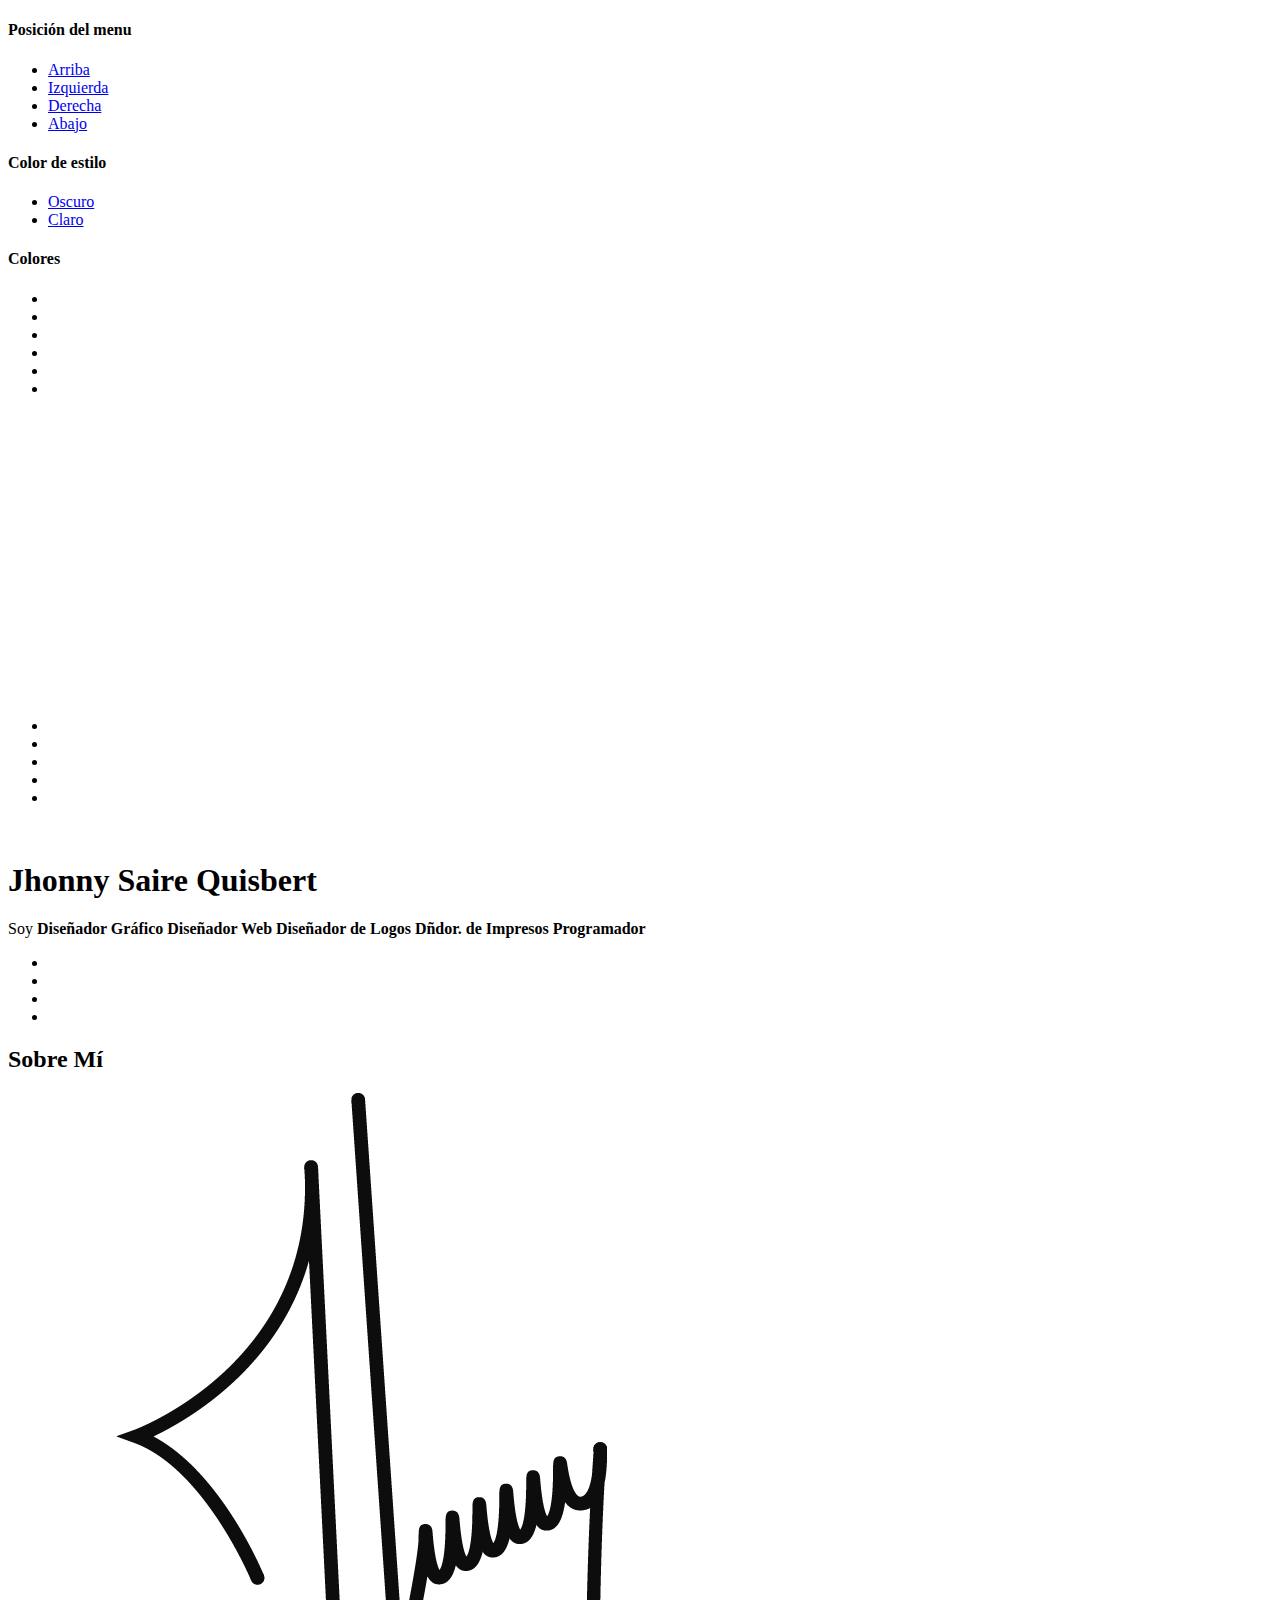
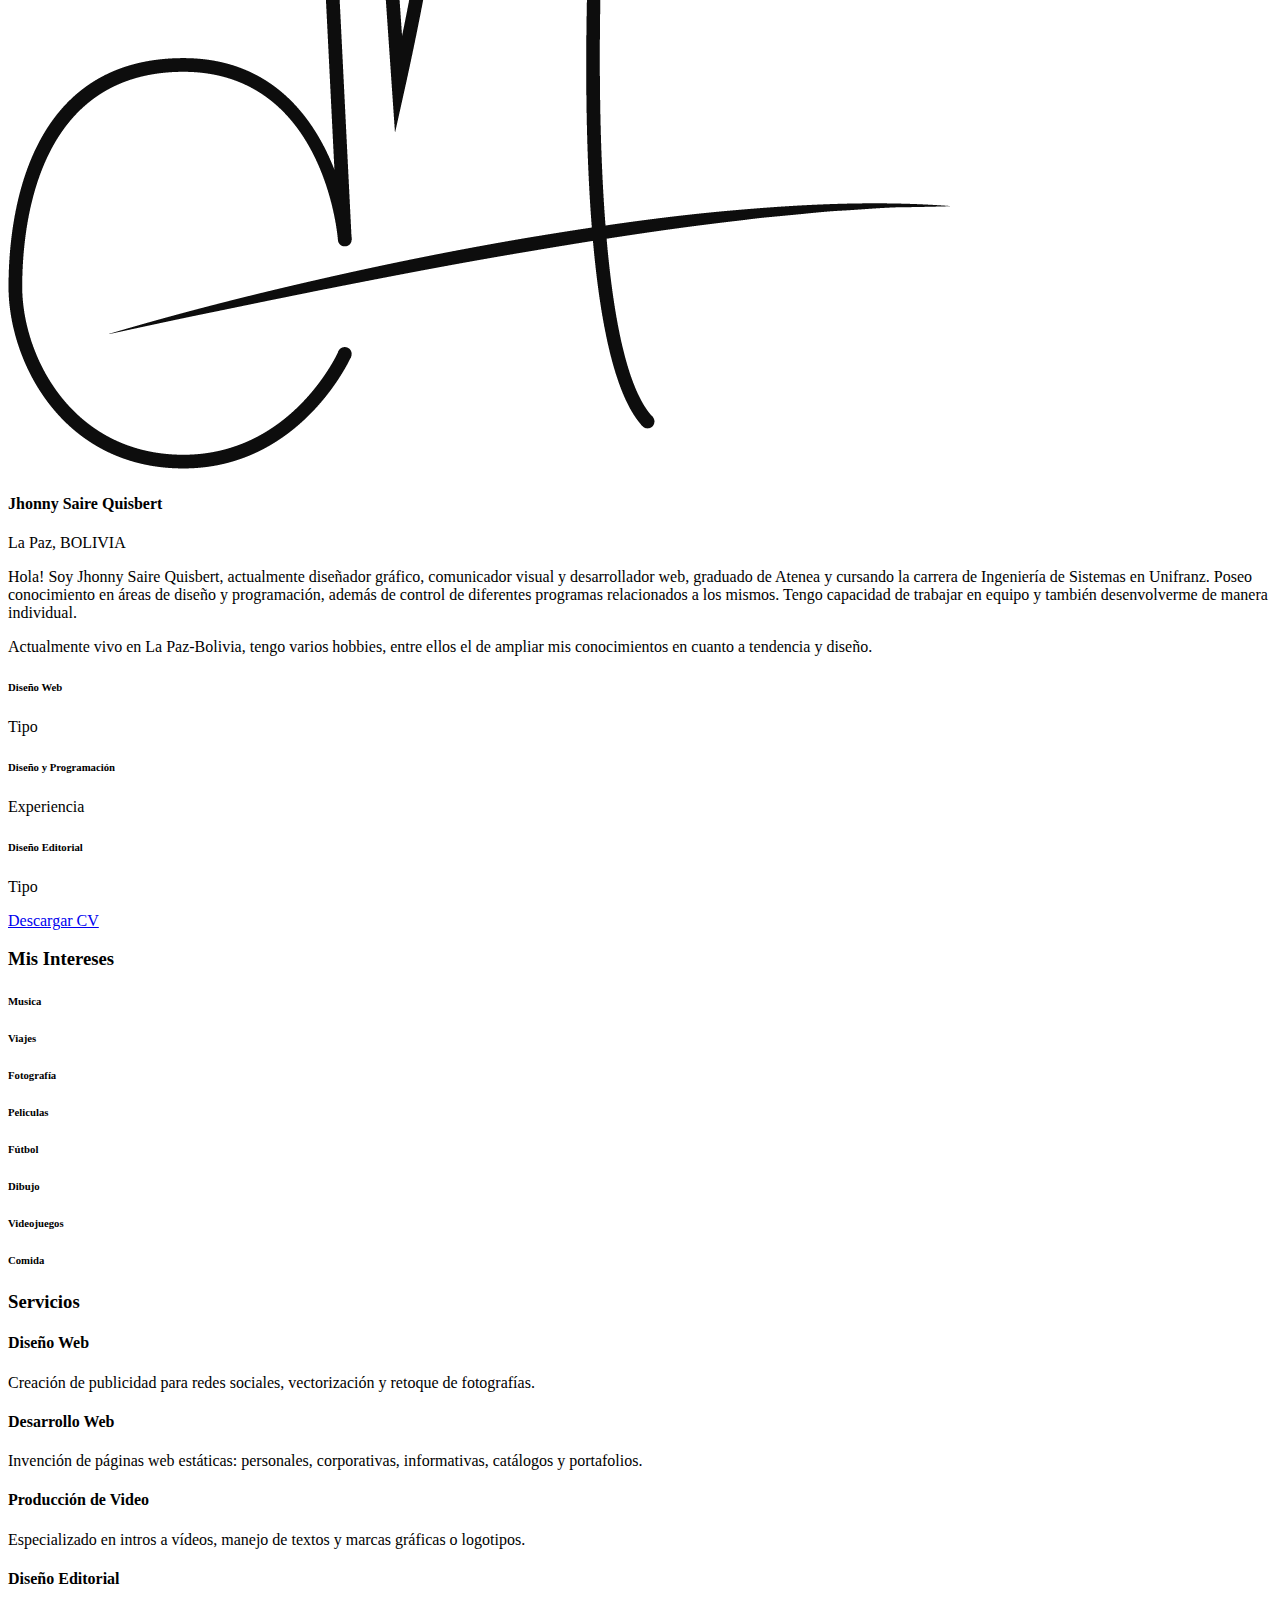
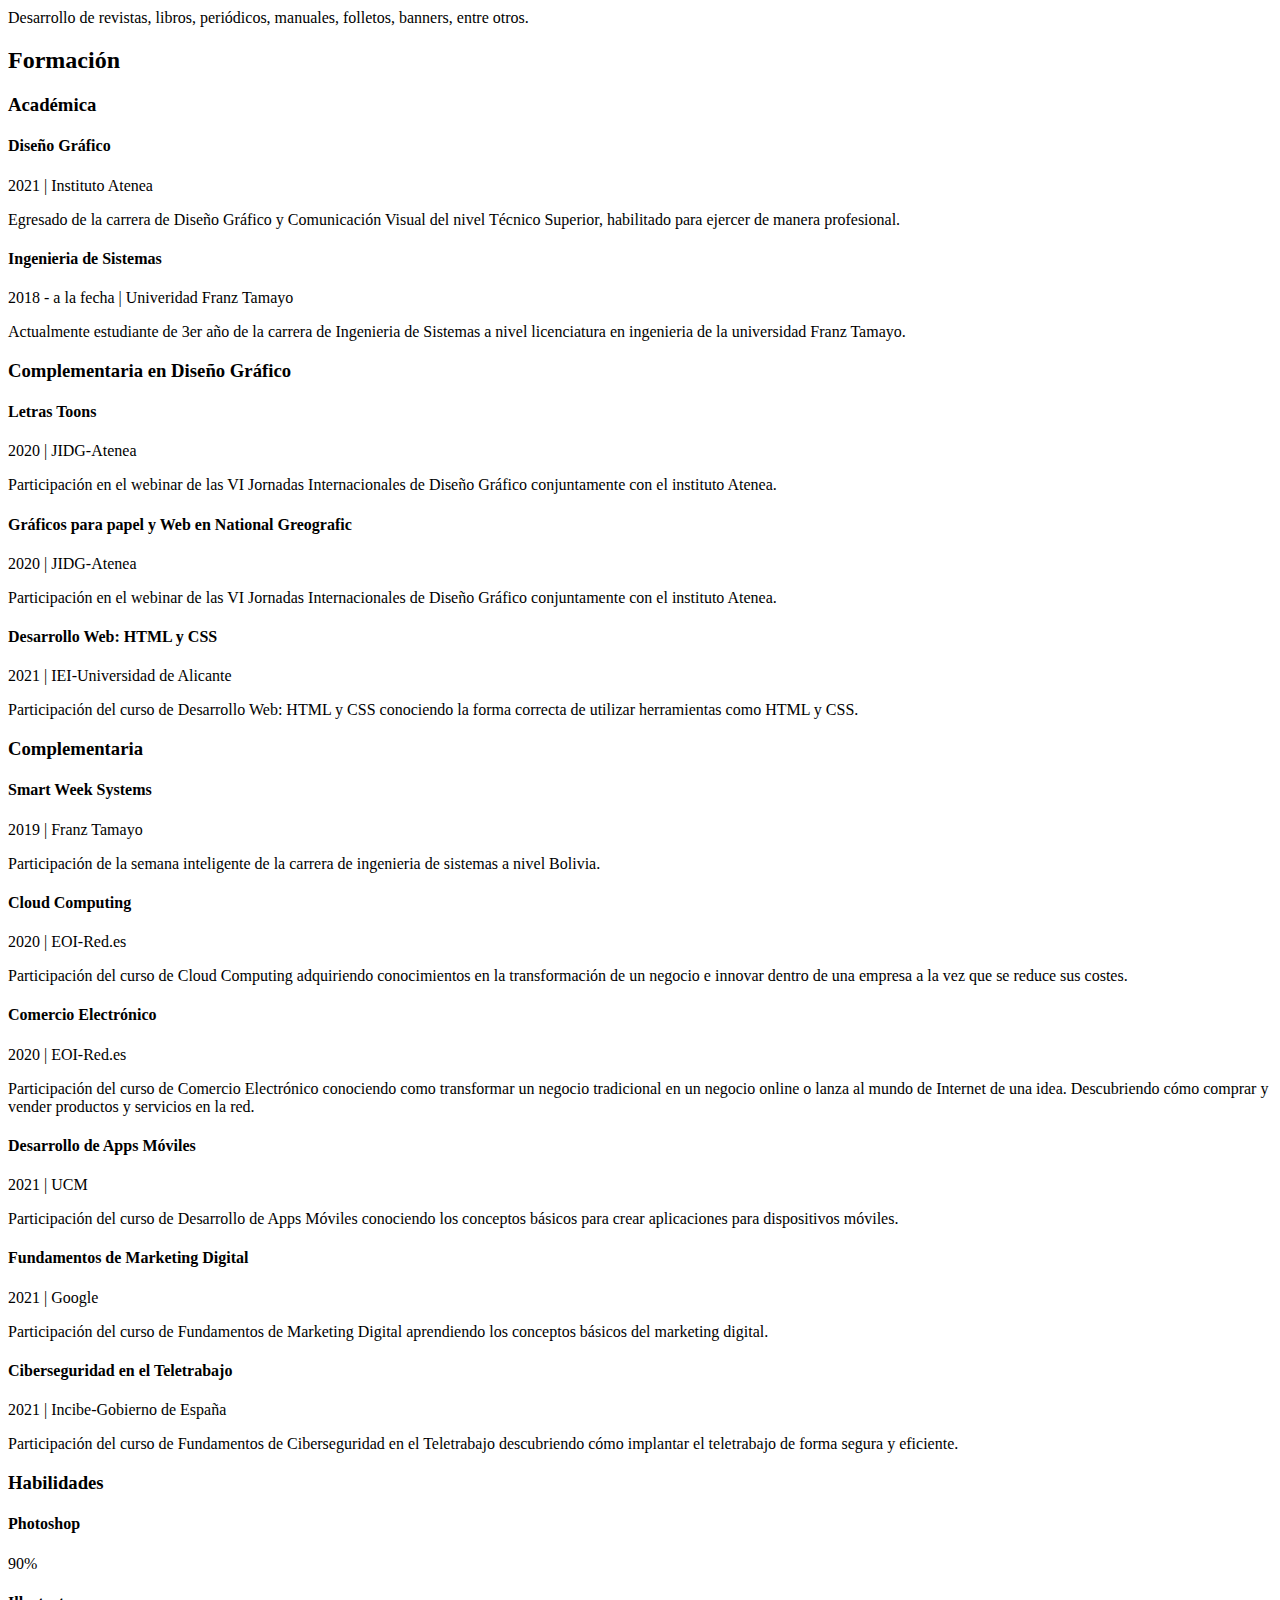
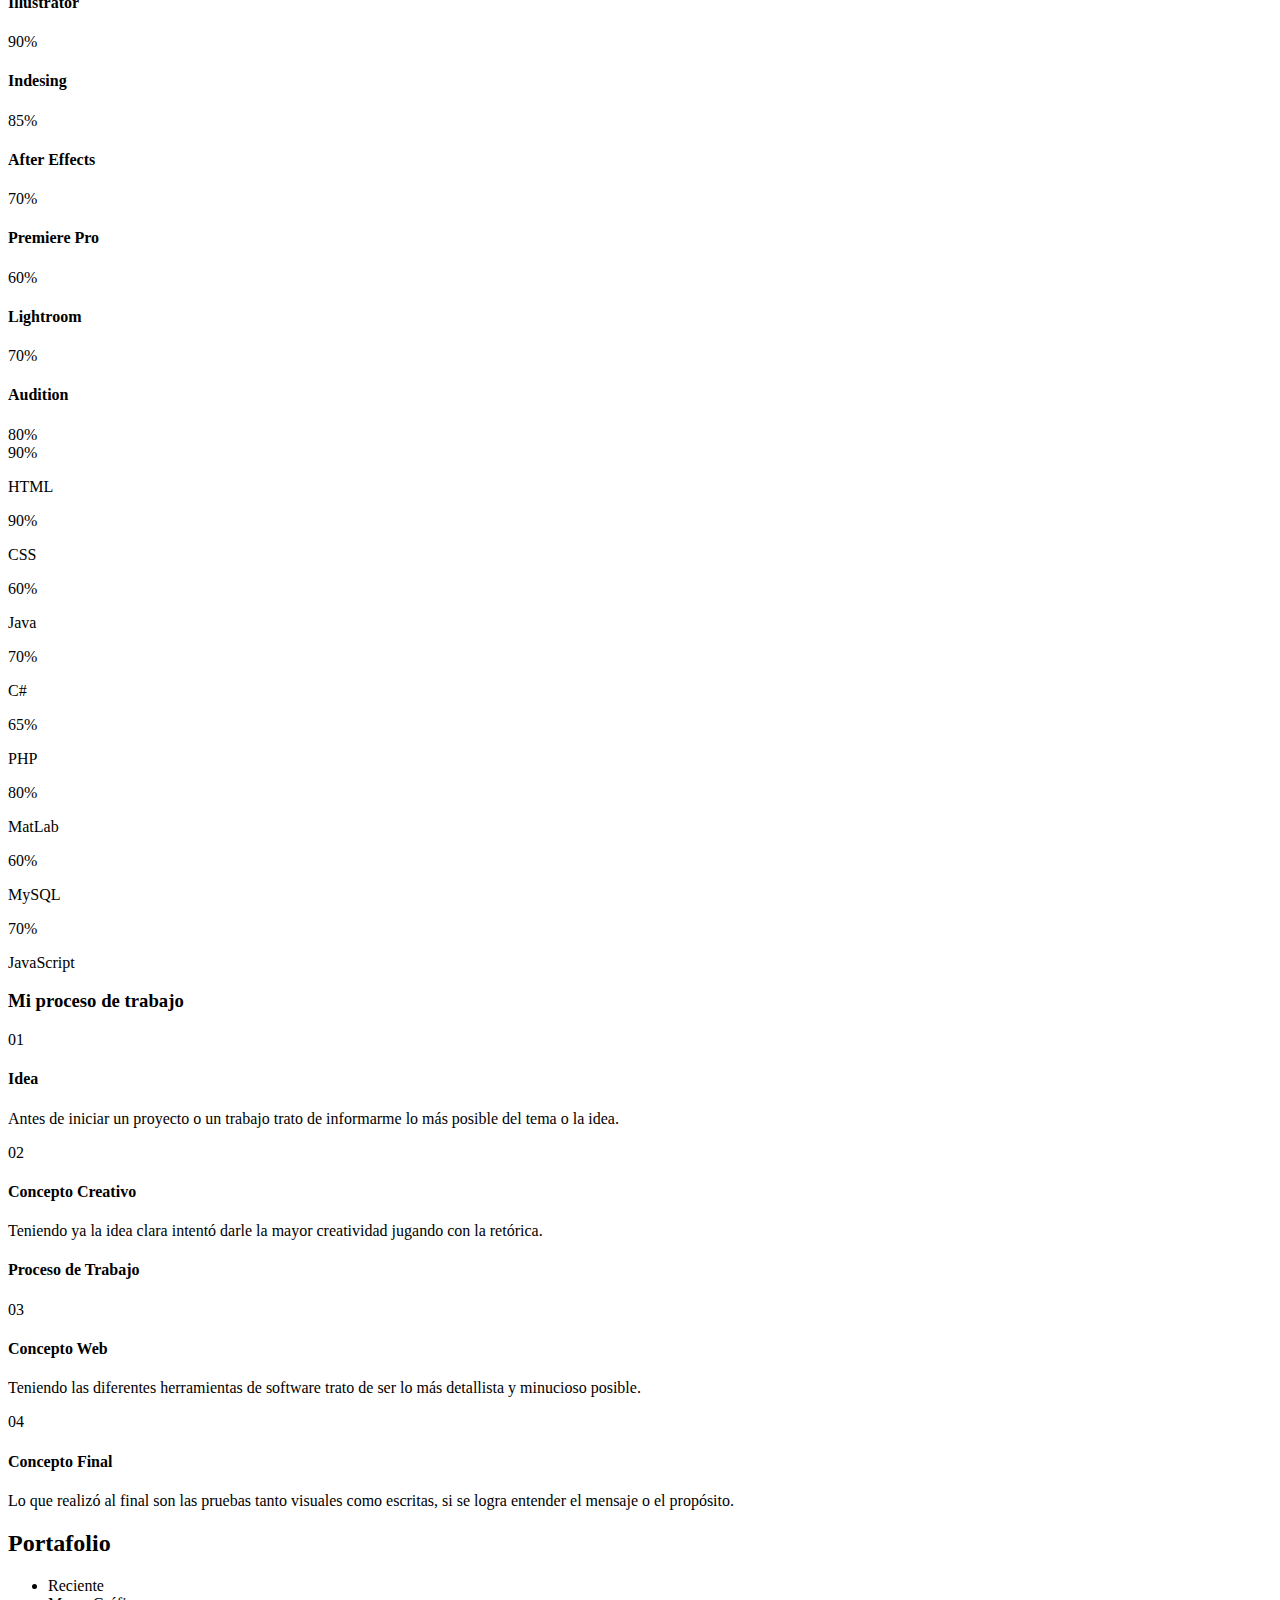
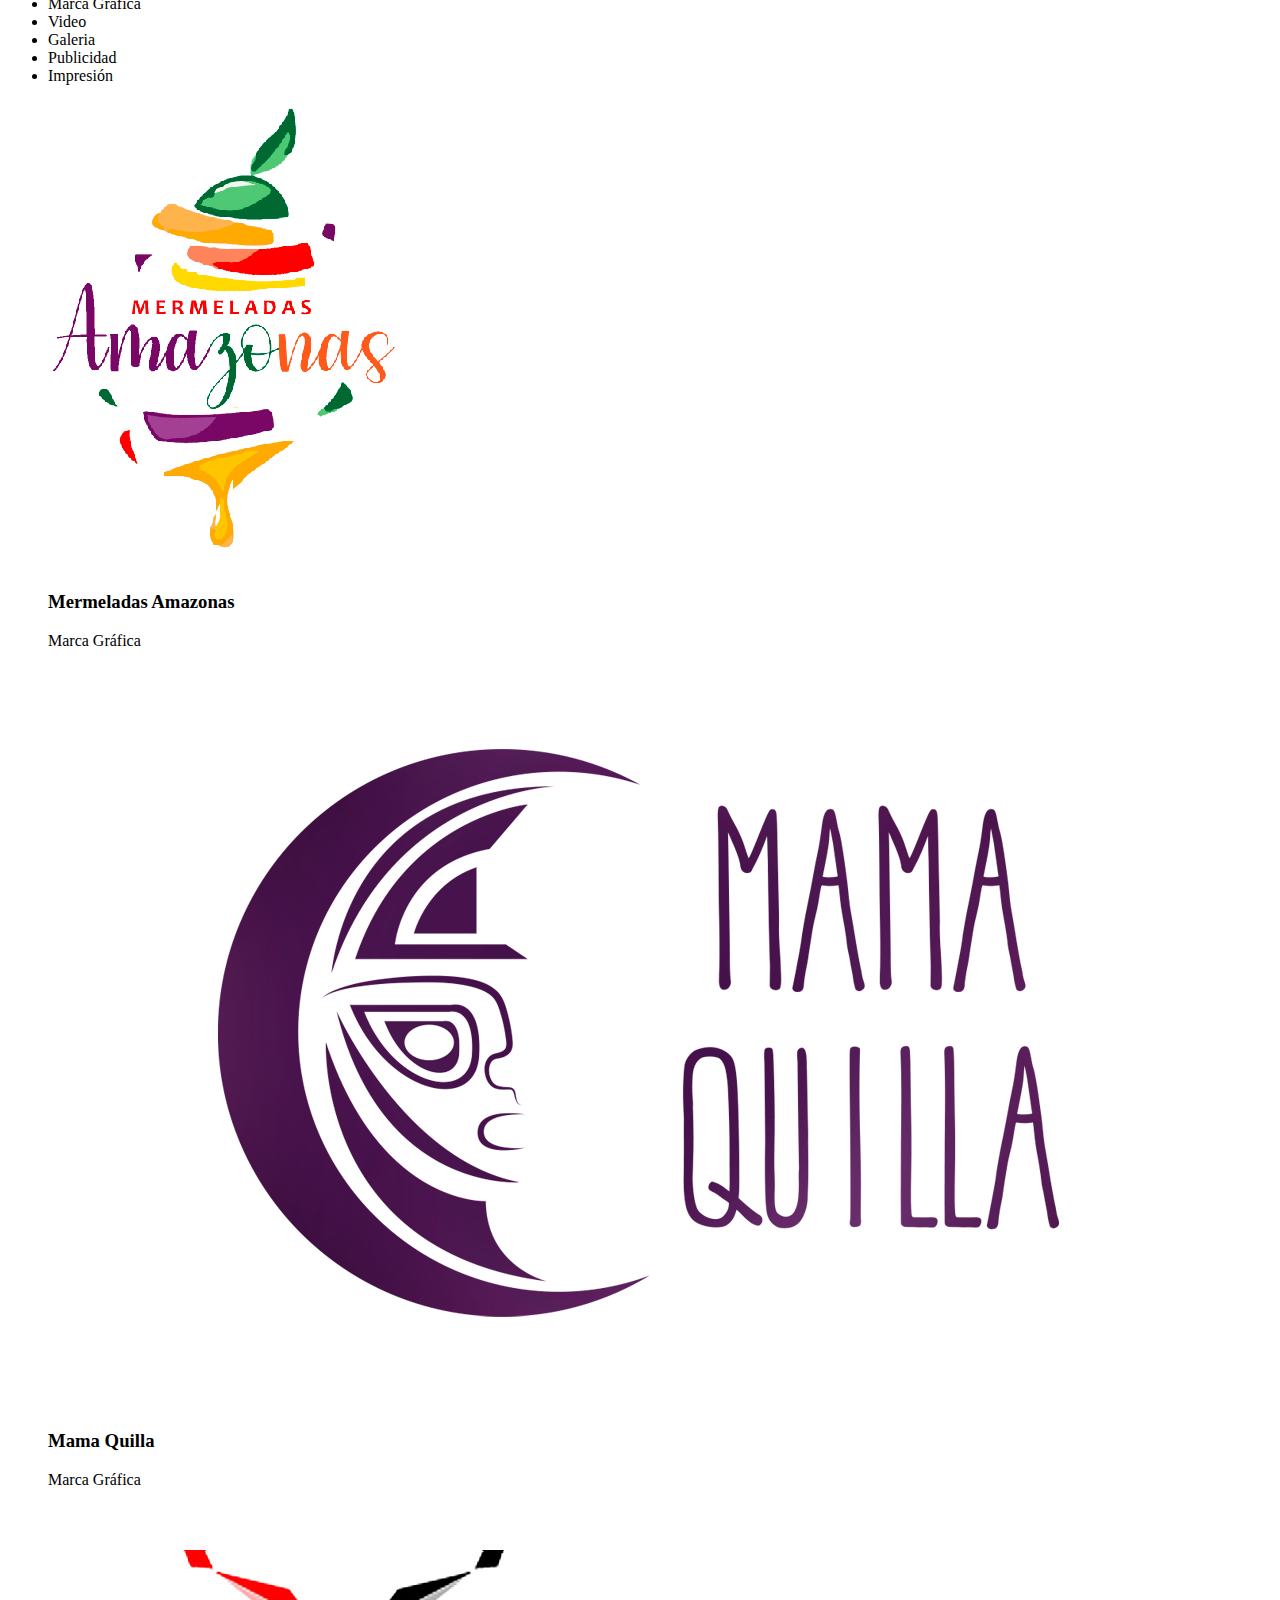
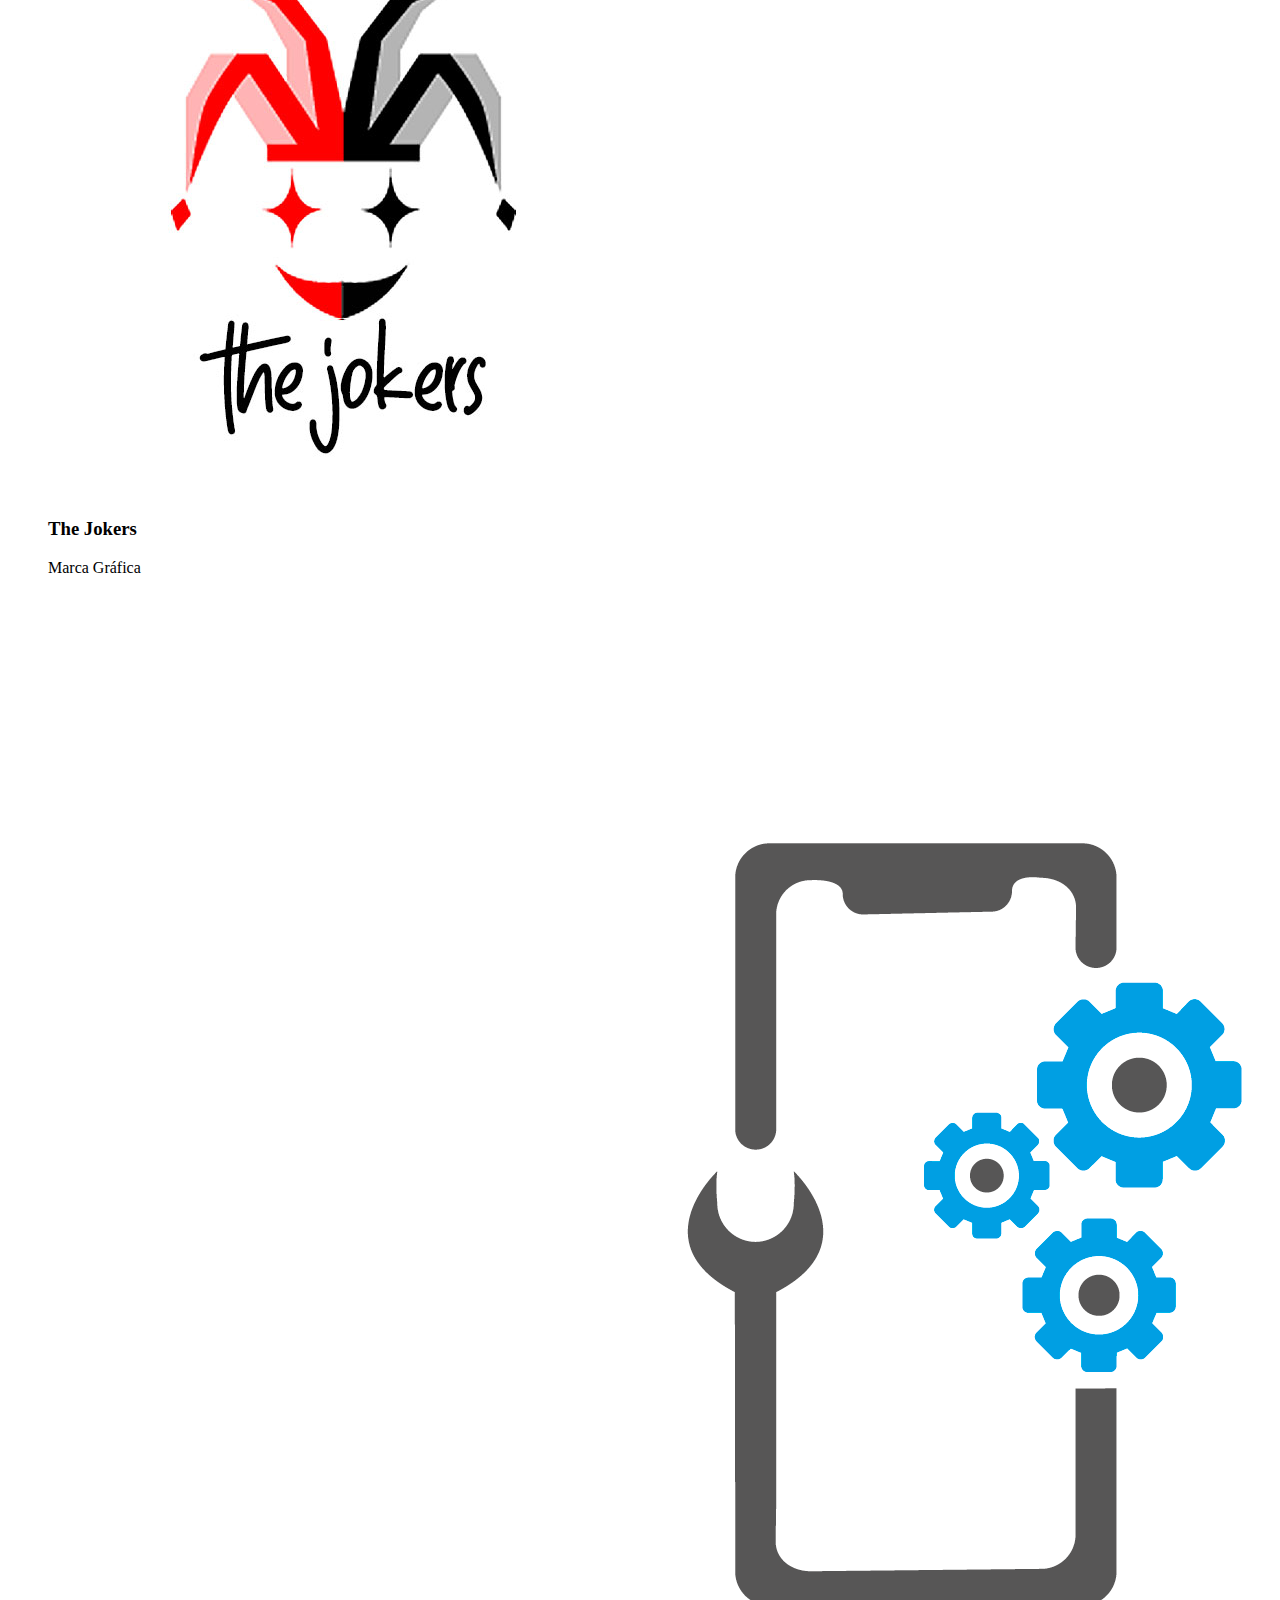
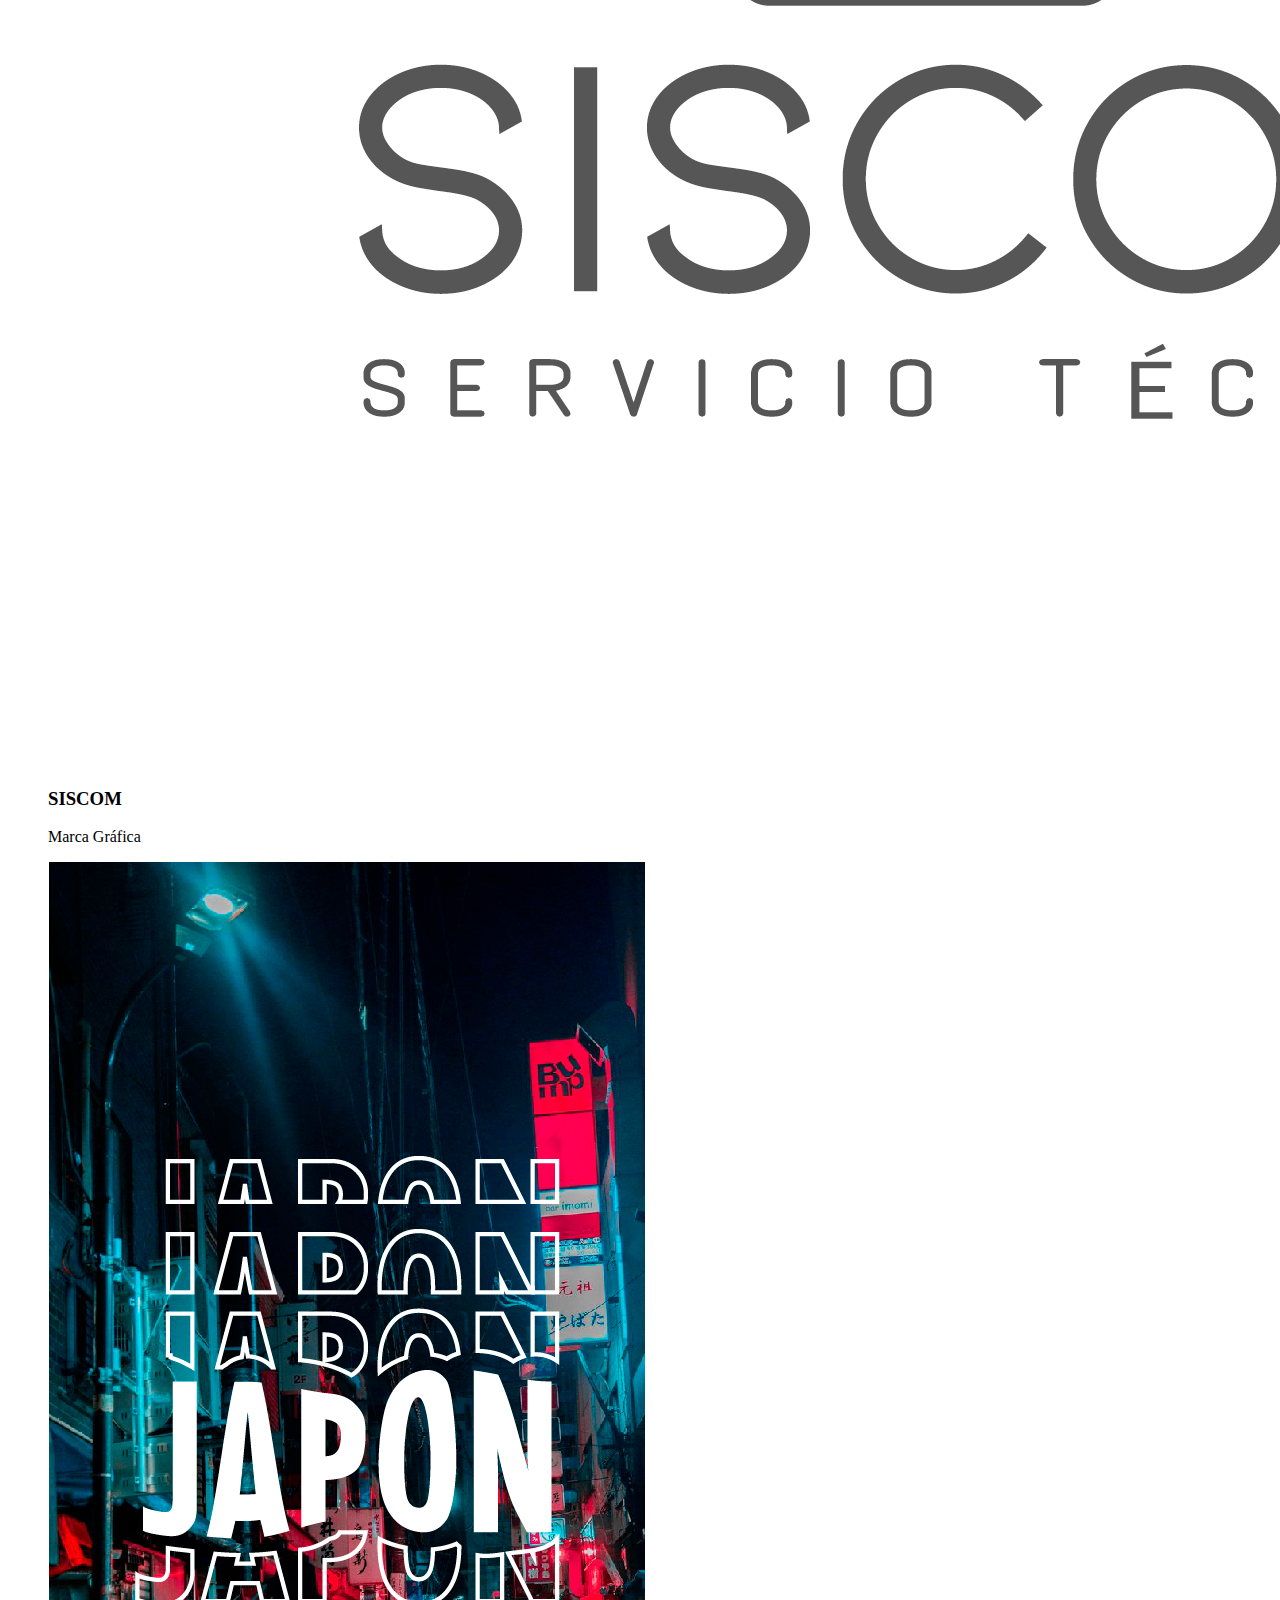
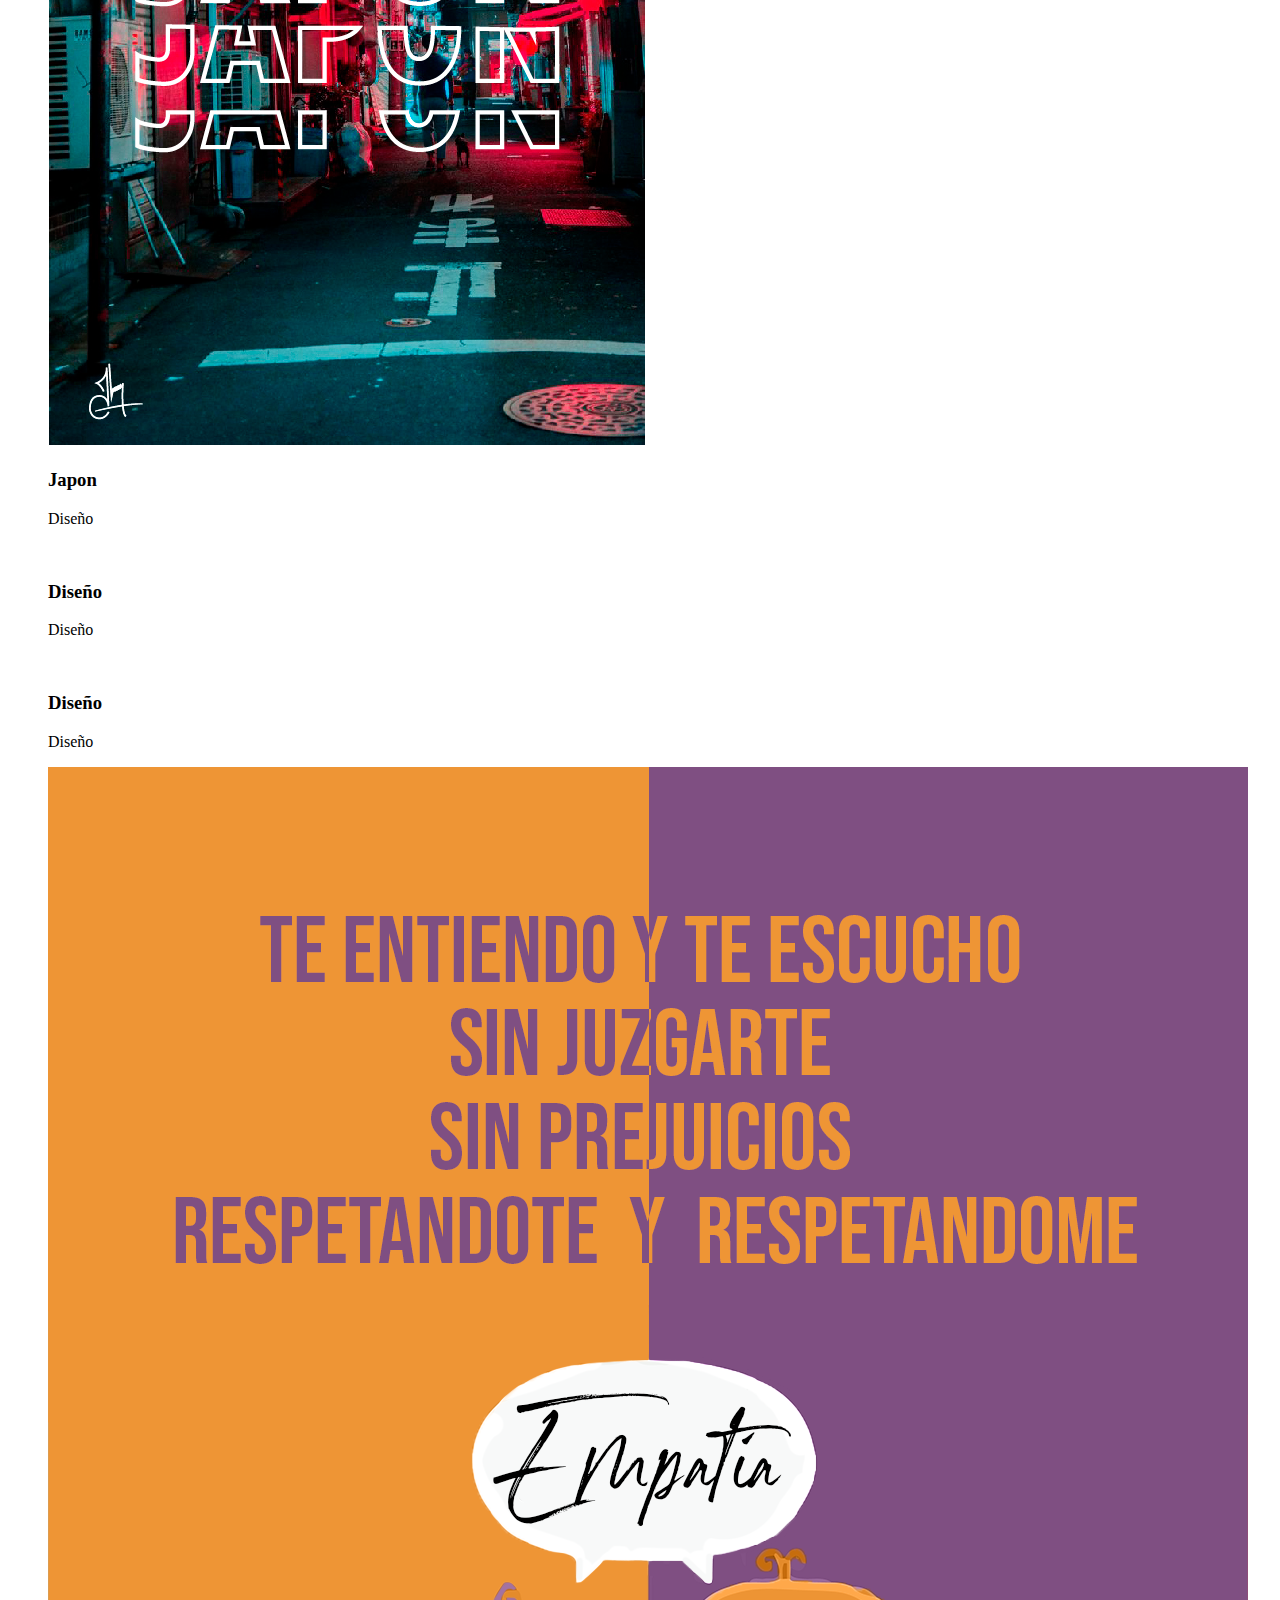
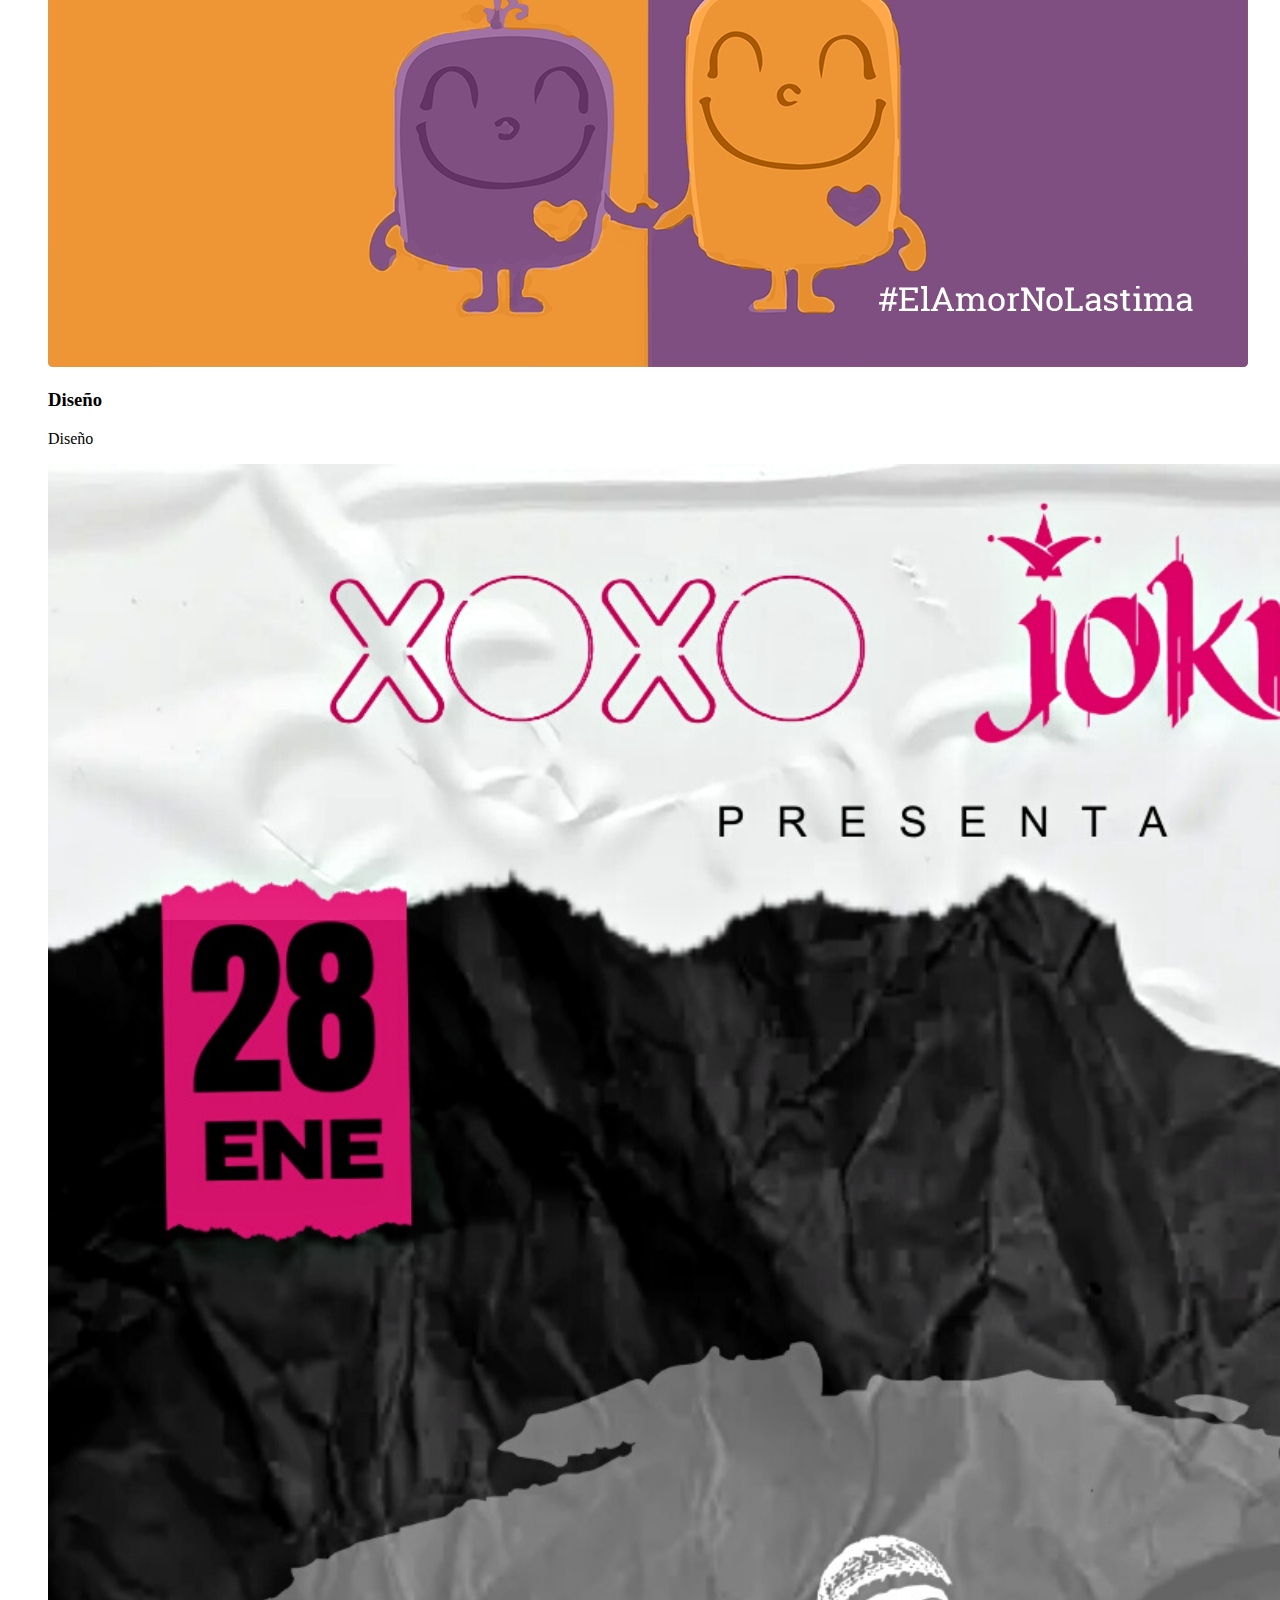
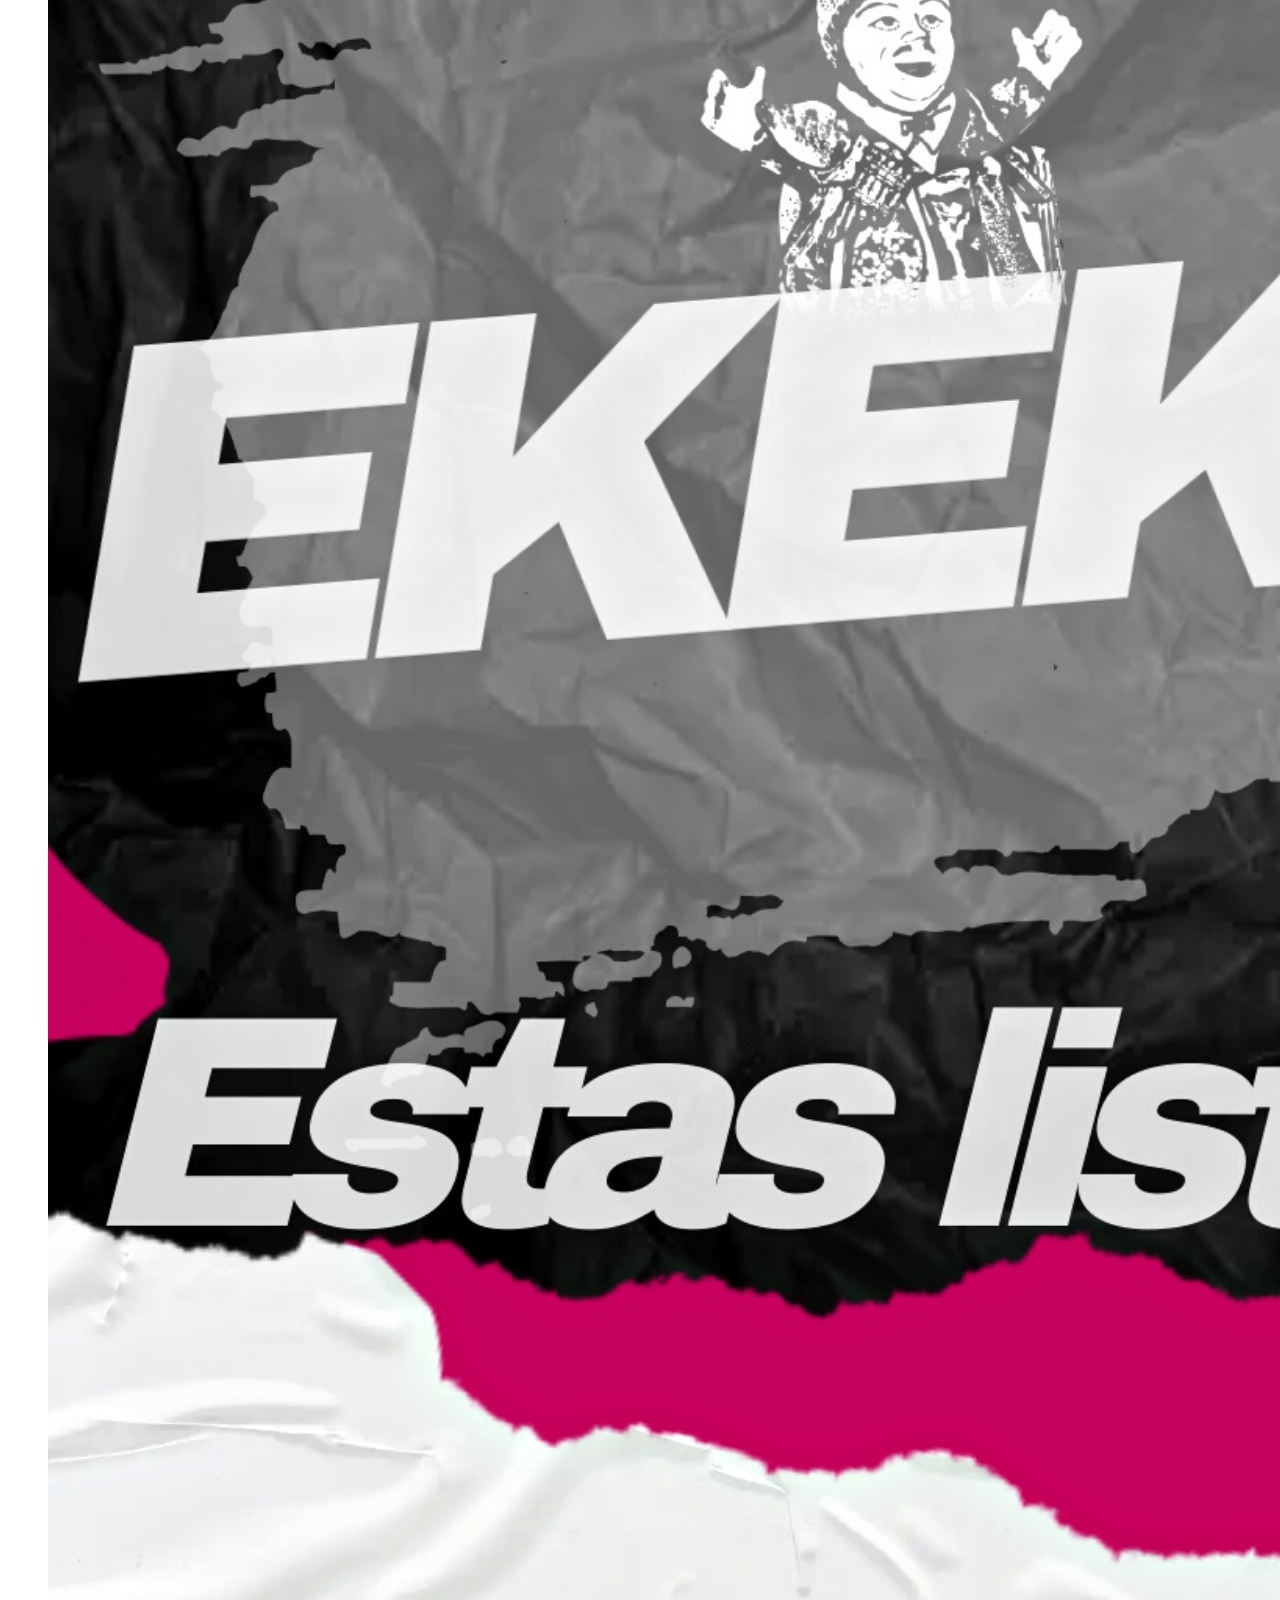
==== index.html @ e8196291 "Add files via upload" ====
<!DOCTYPE html>
<html lang="en">
<head>
		
		<!-- Meta -->
        <meta charset="UTF-8">
        <meta name="viewport" content="width=device-width, initial-scale=1.0">
        <meta http-equiv="X-UA-Compatible" content="ie=edge">
		
		<!-- Titulo -->
		<title>Portafolio-Jhonny Saire Quisbert</title>

		<!-- CSS Plugins -->
        <link rel="stylesheet" href="css/plugins/bootstrap.min.css">
        <link rel="stylesheet" href="css/plugins/font-awesome.css">
		<link rel="stylesheet" href="css/plugins/magnific-popup.css">
		<link rel="stylesheet" href="css/plugins/simplebar.css">
		<link rel="stylesheet" href="css/plugins/owl.carousel.min.css">
		<link rel="stylesheet" href="css/plugins/owl.theme.default.min.css">
		<link rel="stylesheet" href="css/plugins/jquery.animatedheadline.css">
		
		<!-- CSS Base -->
        <link rel="stylesheet" class="back-color" href="css/style-dark.css">
		<link rel="stylesheet" href="css/style-demo.css">
		
		<!-- Configuracion estilos -->
		<link rel="stylesheet" class="posit-nav" href="css/settings/left-nav.css" />
		<link rel="stylesheet" class="theme-color" href="css/settings/green-color.css" />
		
    </head>
    <body>
		
		<!--Opciones de tema al iniciar-->
        <div class="style-options">
            <div class="toggle-btn">
                <span><i class="fas fa-cog"></i></span>
            </div>
            <div class="style-menu">
                <div class="style-nav">
                    <h4 class="mt-15 mb-10">Posición del menu</h4>
                    <ul>
						<li><a href="css/settings/top-nav.css"><i class="fas fa-caret-up"></i> Arriba</a></li>
                        <li><a href="css/settings/left-nav.css"><i class="fas fa-caret-left"></i> Izquierda</a></li>
                        <li><a href="css/settings/right-nav.css"><i class="fas fa-caret-right"></i> Derecha</a></li>
                        <li><a href="css/settings/bottom-nav.css"><i class="fas fa-caret-down"></i> Abajo</a></li>
                    </ul>
                </div>
				<div class="style-back">
                    <h4 class="mt-85 mb-10">Color de estilo</h4>
                    <ul>
                        <li><a href="css/style-dark.css"><i class="fas fa-moon"></i> Oscuro</a></li>
                        <li><a href="css/style-light.css"><i class="far fa-lightbulb"></i> Claro</a></li>
                    </ul>
                </div>
				<div class="style-color">
                    <h4 class="mt-55 mb-10">Colores</h4>
                    <ul>
                        <li><a href="css/settings/green-color.css" style="background-color: #25ca7f;"></a></li>
						<li><a href="css/settings/blue-color.css" style="background-color: #00a3e1;"></a></li>
                        <li><a href="css/settings/red-color.css" style="background-color: #d94c48;"></a></li>
                        <li><a href="css/settings/purple-color.css" style="background-color: #bb68c8;"></a></li>
						<li><a href="css/settings/sea-color.css" style="background-color: #0dcdbd;"></a></li>
                        <li><a href="css/settings/yellow-color.css" style="background-color: #eae328;"></a></li>
                    </ul>
                </div>
            </div>
        </div>
		
		<!-- Preloader -->
		<div id="preloader">
  			<div class="loading-area">
    			<div class="circle"></div>
  			</div>
  			<div class="left-side"></div>
  			<div class="right-side"></div>
		</div>
		
		<!-- Menu -->
		<div id="home">
  		<div id="about">
    	<div id="resume">
     	<div id="portfolio">
        <div id="blog">
		<div id="contact">
			
			<div class="header-mobile">
                <a class="header-toggle"><i class="fas fa-ellipsis-v"></i></a>
                
            </div>
			
			<!-- Bloque izquiero -->
			<nav class="header-main" data-simplebar>
		
				<!-- Logotipo -->
				<div class="logo">
            		<img src="img/logotipo3.png" alt="">
            	</div>
				
          		<ul>
					<li data-tooltip="inicio" data-position="top">
            			<a href="#home" class="icon-h fas fa-home"></a>
					</li>
					<li data-tooltip="sobre mí" data-position="top">
            			<a href="#about" class="icon-a fas fa-user"></a>
					</li>
					<li data-tooltip="formación" data-position="top">
            			<a href="#resume" class="icon-r fas fa-id-badge"></a>
					</li>
					<li data-tooltip="portafolio" data-position="top">
            			<a href="#portfolio" class="icon-p fas fa-briefcase"></a>
					</li>
					<!--<li data-tooltip="blog" data-position="top">
            			<a href="#blog" class="icon-b fas fa-receipt"></a>
					</li>-->
					<li data-tooltip="contacto" data-position="bottom">
						<a href="#contact" class="icon-c fas fa-phone"></a>
					</li>
          		</ul>
			 </nav>
			
			<!-- Seccion inicio -->
          	<div class="pt-home" style="background-image: url('img/logoanimado4.gif')">
             	<section>
					
					<!-- Inicio -->
					<div class="imageninicio">
						<img alt="" src="">		
					</div>
					<div class="banner">
  						<h1>Jhonny Saire Quisbert</h1>
						<p class="cd-headline rotate-1">
							<span>Soy</span>
							<span class="cd-words-wrapper">
								<b class="is-visible">Diseñador Gráfico</b>
								<b>Diseñador Web</b>
								<b>Diseñador de Logos</b>
								<b>Dñdor. de Impresos </b>
								<b>Programador</b>
							</span>
						</p>
					</div>
					
					<!-- Lenguaje 
					<div class="lang">
                		<ul>
                   			<li><a href="#" class="active">eng</a></li>
                    		<li><a href="#">rus</a></li>
                		</ul>
            		</div>-->
		
					<!-- Social -->
					<div class="social">
            			<ul>
							<li><a href="https://wa.me/59177557715?text=Hola+Jhonny%2C"><i class="fab fa-whatsapp"></i></a></li>
                			<li><a href="https://www.facebook.com/jhonny.sairequisbert.1"><i class="fab fa-facebook-f"></i></a></li>
                			<li><a href="https://www.instagram.com/jhonnysaire_24/?hl=es"><i class="fab fa-instagram"></i></a></li>
							<li><a href="https://twitter.com/JhonnySaire_24?s=09"><i class="fab fa-twitter"></i></a></li>
            			</ul>
        			</div>
			  	</section>  
          	</div>
			
			<!-- Seccion SObre Mi -->
			<div class="page pt-about" data-simplebar>
				<section class="container">
					
					<!-- Titulo -->
					<div class="header-page mt-70 mob-mt">
						<h2>Sobre Mí</h2>
						<span></span>
					</div>
				
					<!-- Inicio de información sobre mi -->
					<div class="row mt-100">
					
						<!-- Información Sobre Mi -->
						<div class="col-lg-12 col-sm-12">
    						<div class="info box">
								<div class="row">
									<div class="col-lg-3 col-sm-4">
										<div class="photo">
											<img alt="" src="img/logotipo.png">		
										</div>	
									</div>
									<div class="col-lg-9 col-sm-8">
										<h4>Jhonny Saire Quisbert</h4>
										<div class="loc">
											<i class="fas fa-map-marked-alt"></i> La Paz, BOLIVIA
										</div>
										<p>Hola! Soy Jhonny Saire Quisbert, actualmente diseñador gráfico, comunicador visual y desarrollador web, graduado de Atenea y cursando la carrera de Ingeniería de Sistemas en Unifranz. Poseo conocimiento en áreas de diseño y programación, además de control de diferentes programas relacionados a los mismos. Tengo capacidad de trabajar en equipo y también desenvolverme de manera individual.
										</p>
										<p>Actualmente vivo en La Paz-Bolivia, tengo varios hobbies, entre ellos el de ampliar mis conocimientos en cuanto a tendencia y diseño.
										</p>
									</div>
									
									<!-- Icono Info -->
									<div class="col-lg-3 col-sm-4">
                                		<div class="info-icon">
                                     		<i class="fas fa-camera"></i>
                                     		<div class="desc-icon">
												<h6>Diseño Web</h6>
                                            	<p>Tipo</p>
                                       		</div>
                                		</div>
                                	</div>
									
									<!-- Icono Info -->
									<div class="col-lg-3 col-sm-4">
                                		<div class="info-icon">
                                     		<i class="fas fa-laptop"></i>
                                     		<div class="desc-icon">
												<h6>Diseño y Programación</h6>
                                            	<p>Experiencia</p>
                                      		</div>
                                		</div>
                                	</div>
									
									<!-- Icono Info -->
									<div class="col-lg-3 col-sm-4">
                                		<div class="info-icon">
                                     		<i class="fas fa-palette"></i>
                                     		<div class="desc-icon">
												<h6>Diseño Editorial</h6>
                                           		<p>Tipo</p>
                                        	</div>
                                		</div>
                                	</div>
									<div class="col-lg-3 col-sm-12 pt-50">
                                		<a href="pdf/curriculum-vitae-JhonnySaire.pdf" class="btn-st" download="Curriculum-Vitae-JhonnySaireQuisbert.pdf">Descargar CV</a>
                                	</div>
								</div>
							</div>
						</div>
					</div>
					
					<!-- Inicio de fila de intereses -->
					<div class="row mt-100">
					
						<!-- Bloque de encabezado -->
						<div class="col-md-12">
							<div class="header-box mb-50">
								<h3>Mis Intereses</h3>
							</div>
						</div>
					
						<div class="col-lg-12 col-sm-12">
							<div class="box">
								<div class="row">
									<!-- Intereses -->
									<div class="col-lg-3 col-sm-6">
										<div class="inter-icon">
                                     		<i class="fas fa-music"></i>
                                    	 	<div class="desc-inter">
												<h6>Musica</h6>
                               	        	</div>
										</div>
									</div>
								
									<!-- Intereses -->
									<div class="col-lg-3 col-sm-6">
										<div class="inter-icon">
                                     		<i class="fas fa-route"></i>
                                     		<div class="desc-inter">
												<h6>Viajes</h6>
                                       		</div>
                                		</div>
									</div>
								
									<!-- Intereses -->
									<div class="col-lg-3 col-sm-6">
										<div class="inter-icon">
                                 	    	<i class="far fa-image"></i>
                                  		   	<div class="desc-inter">
												<h6>Fotografía</h6>
                                  	     	</div>
                                		</div>
									</div>
								
									<!-- Intereses -->
									<div class="col-lg-3 col-sm-6">
										<div class="inter-icon">
                                    	 	<i class="fas fa-film"></i>
                                     		<div class="desc-inter">
												<h6>Peliculas</h6>
                                   	    	</div>
                                		</div>
									</div>
								
									<!-- Intereses -->
									<div class="col-lg-3 col-sm-6">
										<div class="inter-icon">
                                 	    	<i class="fas fa-futbol"></i>
                                 	    	<div class="desc-inter">
												<h6>Fútbol</h6>
                                	       	</div>
                                		</div>
									</div>
								
									<!-- Intereses -->
									<div class="col-lg-3 col-sm-6">
										<div class="inter-icon">
                                    	 	<i class="fas fa-paint-brush"></i>
                                     		<div class="desc-inter">
												<h6>Dibujo</h6>
                                    	   	</div>
                                		</div>
									</div>
								
									<!-- Intereses -->
									<div class="col-lg-3 col-sm-6">
										<div class="inter-icon">
        	                             	<i class="fas fa-gamepad"></i>
            	                         	<div class="desc-inter">
												<h6>Videojuegos</h6>
                    	                   	</div>
                        	        	</div>
									</div>
								
									<!-- Intereses -->
									<div class="col-lg-3 col-sm-6">
										<div class="inter-icon">
        	                             	<i class="fas fa-pizza-slice"></i>
            	                         	<div class="desc-inter">
												<h6>Comida</h6>
                    	                   	</div>
                        	        	</div>
									</div>
								</div>
							</div>
						</div>
					</div>
					
				
					<!-- Inicio de fila de servicio -->
					<div class="row mt-100">
					
						<!-- Bloque de encabezado -->
						<div class="col-md-12">
							<div class="header-box mb-50">
								<h3>Servicios</h3>
							</div>
						</div>
					
						<!-- Servicios -->
						<div class="col-lg-6 col-sm-6">
							<div class="service box mb-40">
								<i class="fas fa-desktop"></i>
								<h4>Diseño Web</h4>
								<p>Creación de publicidad para redes sociales, vectorización y retoque de fotografías.</p>
							</div>
						</div>

						<!-- Servicios -->
						<div class="col-lg-6 col-sm-6">
							<div class="service box mb-40">
								<i class="fas fa-cogs"></i>
								<h4>Desarrollo Web</h4>
								<p>Invención de páginas web estáticas: personales, corporativas, informativas, catálogos y portafolios.</p>
							</div>
						</div>

						<!-- Servicios -->
						<div class="col-lg-6 col-sm-6">
							<div class="service box mb-40">
								<i class="fas fa-video"></i>
								<h4>Producción de Video</h4>
								<p>Especializado en intros a vídeos, manejo de textos y marcas gráficas o logotipos.</p>
							</div>
						</div>

						<!-- Servicios -->
						<div class="col-lg-6 col-sm-6">
							<div class="service box mb-40">
								<i class="fas fa-print"></i>
								<h4>Diseño Editorial</h4>
								<p>Desarrollo de revistas, libros, periódicos, manuales, folletos, banners, entre otros.</p>
							</div>
						</div>
					</div>
				
					<!-- Inicio de fila de testimonios -->
					<!--<div class="row testimonial mt-60">-->
					
						<!-- Bloque de encabezado -->
						<!--<div class="col-md-12">
							<div class="header-box mb-50">
								<h3>Testimonio1</h3>
							</div>
						</div>
						
						<div class="owl-carousel owl-theme">-->
	
							<!-- Testimonios -->
							<!--<div class="testimonial-item">
								<div class="media">
									<img src="img/testimonials/testimonial-1.jpg" alt="">
									<div class="content">
										<h4>Texto</h4>
										<p>Texto</p>
									</div>
									<ul class="rating">
										<li><i class="far fa-star"></i></li>
										<li><i class="far fa-star"></i></li>
										<li><i class="far fa-star"></i></li>
										<li><i class="far fa-star"></i></li>
										<li><i class="far fa-star"></i></li>
                                 	</ul>
								</div>
								<div class="comment pt-30">
									<p>
										Texto
									</p>
								</div>
							</div>-->

							<!-- Testimonios -->
							<!--<div class="testimonial-item">
								<div class="media">
									<img src="img/testimonials/testimonial-2.jpg" alt="">
									<div class="content">
										<h4>Texto</h4>
										<p>Texto</p>
									</div>
									<ul class="rating">
										<li><i class="far fa-star"></i></li>
										<li><i class="far fa-star"></i></li>
										<li><i class="far fa-star"></i></li>
										<li><i class="far fa-star"></i></li>
										<li><i class="far fa-star-half"></i></li>
                                 	</ul>
								</div>
								<div class="comment pt-30">
									<p>
										Texto
									</p>
								</div>
							</div>-->
						
							<!-- Testimonios -->
							<!--<div class="testimonial-item">
								<div class="media">
									<img src="img/testimonials/testimonial-3.jpg" alt="">
									<div class="content">
										<h4>Texto</h4>
										<p>Texto</p>
									</div>
									<ul class="rating">
										<li><i class="far fa-star"></i></li>
										<li><i class="far fa-star"></i></li>
										<li><i class="far fa-star"></i></li>
										<li><i class="far fa-star"></i></li>
                                 	</ul>
								</div>
								<div class="comment pt-30">
									<p>
										Texto
									</p>
								</div>
							</div>
						</div>
					</div>-->
				
					<!-- Inicio de fila de precio -->
					<!--<div class="row mt-100 mb-60">-->
						
						<!-- Bloque de encabezado -->
						<!--<div class="col-md-12">
							<div class="header-box mb-90">
								<h3>Precio</h3>
							</div>
						</div>-->
					
						<!-- Precio -->
						<!--<div class="col-lg-4 col-sm-12">
							<div class="price box">
								<div class="head-price">
									<i class="fa fa-user"></i>
									<h4>Servicio</h4>
								</div>
								<div class="body-price">
									<div class="price-plan">
										<span class="currency">Bs</span>
										<span class="number">25</span>
										<span class="period">mes</span>
									</div>
									<div class="list-price">
										<ul>
											<li>Web Design</li>
											<li>Web Development</li>
											<li class="disable">Servicio</li>
											<li class="disable">Servicio</li>
										</ul>
									</div>
								</div>
								<div class="footer-price">
									<a href="#" class="btn-st">Servicio</a>
								</div>
							</div>
						</div>-->

						<!-- Precio -->
						<!--<div class="col-lg-4 col-sm-12">
							<div class="price box">
								<div class="head-price">
									<i class="fa fa-briefcase"></i>
									<h4>Servicio</h4>
								</div>
								<div class="body-price">
									<div class="price-plan">
										<span class="currency">Bs</span>
										<span class="number">40</span>
										<span class="period">mes</span>
									</div>
									<div class="list-price">
										<ul>
											<li>Servicio</li>
											<li>Servicio</li>
											<li>Servicio</li>
											<li class="disable">Servicio</li>
										</ul>
									</div>
								</div>
								<div class="footer-price">
									<a href="#" class="btn-st">Servicio</a>
								</div>
							</div>
						</div>-->

						<!-- Precio -->
						<!--<div class="col-lg-4 col-sm-12">
							<div class="price box">
								<div class="head-price">
									<i class="fa fa-globe"></i>
									<h4>Servicio</h4>
								</div>
								<div class="body-price">
									<div class="price-plan">
										<span class="currency">Bs</span>
										<span class="number">55</span>
										<span class="period">mes</span>
									</div>
									<div class="list-price">
										<ul>
											<li>Servicio</li>
											<li>Servicio</li>
											<li>Servicio</li>
											<li>Servicio</li>
										</ul>
									</div>
								</div>
								<div class="footer-price">
									<a href="#" class="btn-st">Servicio</a>
								</div>
							</div>
						</div>
					</div>-->
			  	</section>
         	</div>
			<!-- Sección formacion -->
          	<div class="page pt-resume" data-simplebar>
            	<section class="container">
					
					<!-- Seccion titulo -->
					<div class="header-page mt-70 mob-mt">
						<h2>Formación</h2>
    					<span></span>
					</div>
					
					<!-- Inicio de fila de formnacion -->
					<div class="row mt-100">
					
						<!-- Inicio de columna de academica -->
						<div class="col-lg-6 col-sm-12">
						
							<!-- Bloque de encabezado -->
							<div class="header-box mb-50">
								<h3>Académica</h3>
							</div>
						
							<div class="experience box">
								
								<!-- Academica -->
								<div class="item">
									<div class="main">
										<h4>Diseño Gráfico</h4>
										<p><i class="far fa-calendar-alt"></i>2021 | Instituto Atenea</p>
									</div>
									<p>Egresado de la carrera de Diseño Gráfico y Comunicación Visual del nivel Técnico Superior, habilitado para ejercer de manera profesional.</p>
								</div>

								<!-- Academica -->
								<div class="item">
									<div class="main">
										<h4>Ingenieria de Sistemas</h4>
										<p><i class="far fa-calendar-alt"></i>2018 - a la fecha | Univeridad Franz Tamayo</p>
									</div>
									<p>Actualmente estudiante de 3er año de la carrera de Ingenieria de Sistemas a nivel licenciatura en ingenieria de la universidad Franz Tamayo.</p>
								</div>
								
							</div>
							<!-- Bloque de encabezado -->
							<div class="header-box mb-50">
								<h3>Complementaria en Diseño Gráfico</h3>
							</div>
						
							<div class="experience box">
								
								<!-- Complementaria en Diseño Gráfico -->
								<div class="item">
									<div class="main">
										<h4>Letras Toons</h4>
										<p><i class="far fa-calendar-alt"></i>2020 | JIDG-Atenea</p>
									</div>
									<p>Participación en el webinar de las VI Jornadas Internacionales de Diseño Gráfico conjuntamente con el instituto Atenea.</p>
								</div>

								<!-- Complementaria en Diseño Gráfico -->
								<div class="item">
									<div class="main">
										<h4>Gráficos para papel y Web en National Greografic</h4>
										<p><i class="far fa-calendar-alt"></i>2020 | JIDG-Atenea</p>
									</div>
									<p>Participación en el webinar de las VI Jornadas Internacionales de Diseño Gráfico conjuntamente con el instituto Atenea.</p>
								</div>

								<!-- Complementaria en Diseño Gráfico -->
								<div class="item">
									<div class="main">
										<h4>Desarrollo Web: HTML y CSS</h4>
										<p><i class="far fa-calendar-alt"></i>2021 | IEI-Universidad de Alicante</p>
									</div>
									<p>Participación del curso de Desarrollo Web: HTML y CSS conociendo la forma correcta de utilizar herramientas como HTML y CSS.</p>
								</div>
								
							</div>
						</div>
							
						<!-- Inicio de la columna de complementaria -->
						<div class="col-lg-6 col-sm-12">
						
							<!-- Bloque de encabezado-->
							<div class="header-box mb-50 mob-box-mt">
								<h3>Complementaria</h3>
							</div>
						
							<div class="experience box">

								<!-- Complementaria -->
								<div class="item">
									<div class="main">
										<h4>Smart Week Systems</h4>
										<p><i class="far fa-calendar-alt"></i>2019 | Franz Tamayo</p>
									</div>
									<p>Participación de la semana inteligente de la carrera de ingenieria de sistemas a nivel Bolivia.</p>
								</div>

								<!-- Complementaria -->
								<div class="item">
									<div class="main">
										<h4>Cloud Computing</h4>
										<p><i class="far fa-calendar-alt"></i>2020 | EOI-Red.es</p>
									</div>
									<p>Participación del curso de Cloud Computing adquiriendo conocimientos en la transformación de un negocio e innovar dentro de una empresa a la vez que se reduce sus costes.</p>
								</div>

								<!-- Complementaria -->
								<div class="item">
									<div class="main">
										<h4>Comercio Electrónico</h4>
										<p><i class="far fa-calendar-alt"></i>2020 | EOI-Red.es</p>
									</div>
									<p>Participación del curso de Comercio Electrónico conociendo como transformar un negocio tradicional en un negocio online o lanza al mundo de Internet de una idea. Descubriendo cómo comprar y vender productos y servicios en la red.</p>
								</div>
								
								<!-- Complementaria -->
								<div class="item">
									<div class="main">
										<h4>Desarrollo de Apps Móviles</h4>
										<p><i class="far fa-calendar-alt"></i>2021 | UCM</p>
									</div>
									<p>Participación del curso de Desarrollo de Apps Móviles conociendo los conceptos básicos para crear aplicaciones para dispositivos móviles.</p>
								</div>

								<!-- Complementaria -->
								<div class="item">
									<div class="main">
										<h4>Fundamentos de Marketing Digital</h4>
										<p><i class="far fa-calendar-alt"></i>2021 | Google</p>
									</div>
									<p>Participación del curso de Fundamentos de Marketing Digital aprendiendo los conceptos básicos del marketing digital.</p>
								</div>

								<!-- Complementaria -->
								<div class="item">
									<div class="main">
										<h4>Ciberseguridad en el Teletrabajo</h4>
										<p><i class="far fa-calendar-alt"></i>2021 | Incibe-Gobierno de España</p>
									</div>
									<p>Participación del curso de Fundamentos de Ciberseguridad en el Teletrabajo descubriendo cómo implantar el teletrabajo de forma segura y eficiente.</p>
								</div>

								<!-- Complementaria -->
								<!--<div class="item">
									<div class="main">
										<h4>D</h4>
										<p><i class="far fa-calendar-alt"></i>2019 | Franz</p>
									</div>
									<p></p>
								</div>-->

							</div>
						</div>
					</div>
				
					<!-- Inicio de la fila de habilidades -->
					<div class="row mt-100">
					
						<!-- Bloque de encabezado -->
						<div class="col-md-12">
							<div class="header-box mb-50">
								<h3>Habilidades</h3>
							</div>
						</div>
					</div>
					
					<div class="box skills">
						<div class="row">
							<div class="col-lg-6 col-sm-6">

								<!-- Habilidad -->
								<div class="skill-item">
									<h4 class="progress-title">Photoshop</h4>
									<div class="progress">
										<div class="progress-bar" style="width:90%">
											<div class="progress-value">90%</div>
										</div>
									</div>
								</div>

								<!-- Habilidad -->
								<div class="skill-item">
									<h4 class="progress-title">Illustrator</h4>
									<div class="progress">
										<div class="progress-bar" style="width:90%">
											<div class="progress-value">90%</div>
										</div>
									</div>
								</div>

								<!-- Habilidad -->
								<div class="skill-item">
									<h4 class="progress-title">Indesing</h4>
									<div class="progress">
										<div class="progress-bar" style="width:85%">
											<div class="progress-value">85%</div>
										</div>
									</div>
								</div>

								<!-- Habilidad -->
								<div class="skill-item">
									<h4 class="progress-title">After Effects</h4>
									<div class="progress">
										<div class="progress-bar" style="width:70%">
											<div class="progress-value">70%</div>
										</div>
									</div>
								</div>
							
								<!-- Habilidad -->
								<div class="skill-item">
									<h4 class="progress-title">Premiere Pro</h4>
									<div class="progress">
										<div class="progress-bar" style="width:60%">
											<div class="progress-value">60%</div>
										</div>
									</div>
								</div>

								<!-- Habilidad -->
								<div class="skill-item">
									<h4 class="progress-title">Lightroom</h4>
									<div class="progress">
										<div class="progress-bar" style="width:70%">
											<div class="progress-value">70%</div>
										</div>
									</div>
								</div>

								<!-- Habilidad -->
								<div class="skill-item">
									<h4 class="progress-title">Audition</h4>
									<div class="progress">
										<div class="progress-bar" style="width:80%">
											<div class="progress-value">80%</div>
										</div>
									</div>
								</div>

							</div>

							<div class="col-lg-6 col-sm-6">
								<div class="row">
									
									<!-- Habilidad -->
									<div class="col-lg-6 col-sm-6">
										<div class="chart" data-percent="90" data-bar-color="#fff"> 90% <p>HTML</p></div>
									</div>
									
									<!-- Habilidad -->
									<div class="col-lg-6 col-sm-6">
										<div class="chart" data-percent="90" data-bar-color="#fff"> 90% <p>CSS</p></div>
									</div>
									
									<!-- Habilidad -->
									<div class="col-lg-6 col-sm-6">
										<div class="chart" data-percent="60" data-bar-color="#fff"> 60% <p>Java</p></div>
									</div>
									
									<!-- Habilidad -->
									<div class="col-lg-6 col-sm-6">
										<div class="chart" data-percent="70" data-bar-color="#fff"> 70% <p>C#</p></div>
									</div>

									<!-- Habilidad -->
									<div class="col-lg-6 col-sm-6">
										<div class="chart" data-percent="65" data-bar-color="#fff"> 65% <p>PHP</p></div>
									</div>

									<!-- Habilidad -->
									<div class="col-lg-6 col-sm-6">
										<div class="chart" data-percent="80" data-bar-color="#fff"> 80% <p>MatLab</p></div>
									</div>

									<!-- Habilidad -->
									<div class="col-lg-6 col-sm-6">
										<div class="chart" data-percent="60" data-bar-color="#fff"> 60% <p>MySQL</p></div>
									</div>

									<!-- Habilidad -->
									<div class="col-lg-6 col-sm-6">
										<div class="chart" data-percent="70" data-bar-color="#fff"> 70% <p>JavaScript</p></div>
									</div>
								</div>
							</div>
						</div>
					</div>
				
					<!-- Inicio de fila del proceso de trabajo -->
					<div class="row mt-100">
					
						<!-- Bloque de encabezado -->
						<div class="col-md-12">
							<div class="header-box mb-50">
								<h3>Mi proceso de trabajo</h3>
							</div>
						</div>
					</div>
					
					<div class="box work-process mb-100">
						<div class="row">
							<div class="col-lg-4 col-sm-12 ltr">
							
                    			<!-- Proceso de trabajo-->
                          	 	<div class="single-wp width-sm process-1">
									<p class="wp-step">01</p>
									<h4 class="wp-title">Idea</h4>
									<p>Antes de iniciar un proyecto o un trabajo trato de informarme lo más posible del tema o la idea.</p>
								</div>

								<!-- Proceso de trabajo-->
								<div class="single-wp width-sm process-2">
									<p class="wp-step">02</p>
									<h4 class="wp-title">Concepto Creativo</h4>
									<p>Teniendo ya la idea clara intentó darle la mayor creatividad jugando con la retórica.</p>
								</div>
							</div>
					
							<div class="col-lg-4 hidden-sm">
							
								<!-- Circulo de proceso de trabajo-->
								<div class="wp-circle">
									<h4>Proceso de Trabajo</h4>
									<span class="dots top-l"></span>
									<span class="dots bottom-l"></span>
									<span class="dots top-r"></span>
									<span class="dots bottom-r"></span>
								</div>
							</div>
					
							<div class="col-lg-4 col-sm-12 rtl">
						
								<!-- Proceso de trabajo-->
								<div class="single-wp width-sm process-3">
									<p class="wp-step">03</p>
									<h4 class="wp-title">Concepto Web</h4>
									<p>Teniendo las diferentes herramientas de software trato de ser lo más detallista y minucioso posible.</p>
								</div>
	
								<!-- Proceso de trabajo-->
								<div class="single-wp width-sm process-4">
									<p class="wp-step">04</p>
									<h4 class="wp-title">Concepto Final</h4>
									<p>Lo que realizó al final son las pruebas tanto visuales como escritas, si se logra entender el mensaje o el propósito.</p>
								</div>
							</div>
						</div>
					</div>
			  	</section>
         	</div>
			 
			<!-- Seccion Portafolio -->
          	<div class="page pt-portfolio" data-simplebar>
            	<section class="container">
					
					<!-- Titulo -->
					<div class="header-page mt-70 mob-mt">
						<h2>Portafolio</h2>
    					<span></span>
					</div>
					
					<!-- Inicio Fila Portafolio -->
					<div class="row mt-100">
						<div class="col-lg-12 col-sm-12 portfolio-filter">
							<ul>
								<li class="active" data-filter="*">Reciente</li>
								<li data-filter=".marcagrafica">Marca Gráfica</li>
								<li data-filter=".video">Video</li>
								<li data-filter=".diseño">Galeria</li>
								<li data-filter=".publicidad">Publicidad</li>
								<li data-filter=".impresion">Impresión</li>
							</ul>
						</div>
					</div>
					
					<!-- Inicio Portafolio -->
					<div class="row portfolio-items mt-100 mb-100">

						<!-- Portafolio -->
						<div class="item col-lg-4 col-sm-6 marcagrafica">
							<figure>
								<img alt="" src="img/amazonas/amazonas.jpg">
								<figcaption>
									<h3>Mermeladas Amazonas</h3>
									<p>Marca Gráfica</p><i class="fas fa-image"></i>
									<a class="" href="galeria3.html"></a>
								</figcaption>
							</figure>
						</div>
						
						<!-- Portafolio -->
						<div class="item col-lg-4 col-sm-6 marcagrafica">
							<figure>
								<img alt="" src="img/mamaquilla/mamaquilla.jpg">
								<figcaption>
									<h3>Mama Quilla</h3>
									<p>Marca Gráfica</p><i class="fas fa-image"></i>
									<a class="" href="galeria4.html"></a>
								</figcaption>
							</figure>
						</div>

						<!-- Portafolio -->
						<div class="item col-lg-4 col-sm-6 marcagrafica">
							<figure>
								<img alt="" src="img/thejokers/thejokers.jpg">
								<figcaption>
									<h3>The Jokers</h3>
									<p>Marca Gráfica</p><i class="fas fa-image"></i>
									<a class="" href="galeria1.html"></a>
								</figcaption>
							</figure>
						</div>

						<!-- Portafolio -->
						<div class="item col-lg-4 col-sm-6 marcagrafica">
							<figure>
								<img alt="" src="img/siscom/SISCOM.png">
								<figcaption>
									<h3>SISCOM</h3>
									<p>Marca Gráfica</p><i class="fas fa-image"></i>
									<a class="" href="galeria2.html"></a>
								</figcaption>
							</figure>
						</div>
					
						<!-- Portafolio -->
						<div class="item col-lg-4 col-sm-6 diseño">
							<figure>
								<img alt="" src="img/portafolio/1.jpg">
									<figcaption>
									<h3>Japon</h3>
									<p>Diseño</p><i class="fas fa-image"></i>
									<a class="image-link" href="img/portafolio/1.jpg"></a>
								</figcaption>
							</figure>
						</div>

						<!-- Portafolio -->
						<div class="item col-lg-4 col-sm-6 diseño">
							<figure>
								<img alt="" src="img/portafolio/dibujo1.jpg">
									<figcaption>
									<h3>Diseño</h3>
									<p>Diseño</p><i class="fas fa-image"></i>
									<a class="image-link" href="img/portafolio/Dibujo1.jpg"></a>
								</figcaption>
							</figure>
						</div>

						<!-- Portafolio -->
						<div class="item col-lg-4 col-sm-6 diseño">
							<figure>
								<img alt="" src="img/portafolio/dibujo2.jpg">
									<figcaption>
									<h3>Diseño</h3>
									<p>Diseño</p><i class="fas fa-image"></i>
									<a class="image-link" href="img/portafolio/dibujo2.jpg"></a>
								</figcaption>
							</figure>
						</div>

						<!-- Portafolio -->
						<div class="item col-lg-4 col-sm-6 diseño">
							<figure>
								<img alt="" src="img/portafolio/2.png">
									<figcaption>
									<h3>Diseño</h3>
									<p>Diseño</p><i class="fas fa-image"></i>
									<a class="image-link" href="img/portafolio/2.png"></a>
								</figcaption>
							</figure>
						</div>
					
					<!-- Portafolio -->
						<div class="item col-lg-4 col-sm-6 publicidad">
							<figure>
								<img alt="" src="img/ekeko/EkekoFlyer.jpg">
								<figcaption>
									<h3>Ekeko</h3>
									<p>Publicidad</p><i class="fas fa-image"></i>
									<a class="" href="ekeko.html"></a>
								</figcaption>
							</figure>
						</div>

						<!-- Portafolio -->
						<div class="item col-lg-4 col-sm-6 publicidad">
							<figure>
								<img alt="" src="img/chukuta/chukutapower.jpg">
								<figcaption>
									<h3>Chukuta Power 2.0</h3>
									<p>Publicidad</p><i class="fas fa-image"></i>
									<a class="" href="chukuta.html"></a>
								</figcaption>
							</figure>
						</div>

						<!-- Portafolio -->
						<div class="item col-lg-4 col-sm-6 marcagrafica">
							<figure>
								<img alt="" src="img/massielcakes/LogoMassielCakes.png">
								<figcaption>
									<h3>MssielCakes</h3>
									<p>Marca Gráfica</p><i class="fas fa-image"></i>
									<a class="" href="massielcakes.html"></a>
								</figcaption>
							</figure>
						</div>

						<!-- Portafolio -->
						<div class="item col-lg-4 col-sm-6 impresion">
							<figure>
								<img alt="" src="img/joker/jokerlogo.jpg">
								<figcaption>
									<h3>Joker</h3>
									<p>Marca Gráfica</p><i class="fas fa-image"></i>
									<a class="" href="joker.html"></a>
								</figcaption>
							</figure>
						</div>

						<!-- Portafolio -->
						<div class="item col-lg-4 col-sm-6 marcagrafica">
							<figure>
								<img alt="" src="img/portafolio/ransomware.jpg">
								<figcaption>
									<h3>ransomware</h3>
									<p>Marca Gráfica</p><i class="fas fa-image"></i>
									<a class="image-link" href="img/portafolio/ransomware.png"></a>
							</figure>
						</div>

						<!-- Portafolio -->
						<div class="item col-lg-4 col-sm-6 impresion">
							<figure>
								<img alt="" src="img/revistailustrarte.png">
								<figcaption>
									<h3>Ilustrarte</h3>
									<p>Impresión</p><i class="fas fa-image"></i>
									<a class="" href="pdf/RevistaIlustrarte.pdf"></a>
							</figure>
						</div>

						<!-- Portafolio -->
						<div class="item col-lg-4 col-sm-6 impresion">
							<figure>
								<img alt="" src="img/textoguia.jpg">
								<figcaption>
									<h3>Texto Guía Orientacion Vocacional</h3>
									<p>Impresión</p><i class="fas fa-image"></i>
									<a class="" href="pdf/TextoGuiaOrientacionVocacional.pdf"></a>
							</figure>
						</div>

						<!-- Portafolio -->
						<div class="item col-lg-4 col-sm-6 impresion">
							<figure>
								<img alt="" src="img/manualsistemas.png">
								<figcaption>
									<h3>Manual de uso de Marca Sistemas</h3>
									<p>Impresión</p><i class="fas fa-image"></i>
									<a class="" href="pdf/ManualSistemas.pdf"></a>
							</figure>
						</div>



						<!-- Portafolio -->
						<div class="item col-lg-4 col-sm-6 brand">
							<figure>
								<img alt="" src="img/portafolio/img-3.jpg">
								<figcaption>
									<h3>Project Name</h3>
									<p>Graphic</p><i class="fas fa-video"></i>
									<a class="video-link" href="https://www.youtube.com/watch?v=k_okcNVZqqI"></a>
								</figcaption>
							</figure>
						</div>
					
						<!-- Portafolio -->
						<div class="item col-lg-4 col-sm-6 design">
							<figure>
								<img alt="" src="img/portafolio/img-5.jpg">
								<figcaption>
									<h3>Project Name</h3>
									<p>Design</p><i class="fas fa-video"></i>
									<a class="video-link" href="https://www.youtube.com/watch?v=k_okcNVZqqI"></a>
								</figcaption>
							</figure>
						</div>
					
						<!-- Portafolio -->
						<div class="item col-lg-4 col-sm-6 brand">
							<figure>
								<img alt="" src="img/portafolio/img-6.jpg">
								<figcaption>
									<h3>Project Name</h3>
									<p>Brand</p><i class="fas fa-image"></i>
									<a class="image-link" href="img/portafolio/img-6.jpg"></a>
								</figcaption>
							</figure>
						</div>
					
						<!-- Portafolio -->
						<div class="item col-lg-4 col-sm-6 design">
							<figure>
								<img alt="" src="img/portafolio/img-8.jpg">
								<figcaption>
									<h3>Project Name</h3>
									<p>Brand</p><i class="fas fa-image"></i>
									<a class="image-link" href="img/portafolio/img-8.jpg"></a>
								</figcaption>
							</figure>
						</div>
					
						<!-- Portafolio -->
						<div class="item col-lg-4 col-sm-6 brand">
							<figure>
								<img alt="" src="img/portafolio/img-9.jpg">
								<figcaption>
									<h3>Project Name</h3>
									<p>Graphic</p><i class="fas fa-image"></i>
									<a class="image-link" href="img/portafolio/img-9.jpg"></a>
								</figcaption>
							</figure>
						</div>
					</div>
				</section>
       	   	</div>
			 <!-- Blog Section 
          	<div class="page pt-blog" data-simplebar>
            	<section class="container">
					
					<!-- Section Title 
             		<div class="header-page mt-70 mob-mt">
						<h2>Blog</h2>
    					<span></span>
					</div>
					
					<!-- Blog Row Start 
					<div class="row blog-masonry mt-100 mb-50">
						
						<!-- Blog Item 
						<div class="col-lg-4 col-sm-6">
							<div class="blog-item">
								<div class="thumbnail">
									<a href="single-blog.html"><img alt="" src="img/blog/img-1.jpg"></a>
								</div>
								<h4><a href="single-blog.html">Road to success</a></h4>
								<ul>
                            		<li><a href="#">15 April 2019</a></li>
                            		<li><a href="#">Lifestyle</a></li>
                           		</ul>
								<div class="blog-btn">
									<a href="single-blog.html" class="btn-st">Read More</a>
								</div>
							</div>
						</div>

						<!-- Blog Item 
						<div class="col-lg-4 col-sm-6">
							<div class="blog-item">
								<div class="thumbnail">
									<a href="single-blog.html"><img alt="" src="img/blog/img-2.jpg"></a>
									<a href="https://www.youtube.com/watch?v=k_okcNVZqqI" class="btn-play"></a>
								</div>
								<h4><a href="single-blog.html">Road to success</a></h4>
								<ul>
                            		<li><a href="#">10 March 2019</a></li>
                            		<li><a href="#">Lifestyle</a></li>
                           		</ul>
								<div class="blog-btn">
									<a href="single-blog.html" class="btn-st">Read More</a>
								</div>
							</div>
						</div>

						<!-- Blog Item 
						<div class="col-lg-4 col-sm-6">
							<div class="blog-item">
								<div class="thumbnail">
									<a href="single-blog.html"><img alt="" src="img/blog/img-3.jpg"></a>
								</div>
								<h4><a href="single-blog.html">Road to success</a></h4>
								<ul>
                            		<li><a href="#">02 March 2019</a></li>
                            		<li><a href="#">Work</a></li>
                            	</ul>
								<p>Tower Hamlets or mass or members of propaganda bananas real estate. However, a large and a mourning, vel euismod.</p>
								<div class="blog-btn">
									<a href="single-blog.html" class="btn-st">Read More</a>
								</div>
							</div>
						</div>

						<!-- Blog Item 
						<div class="col-lg-4 col-sm-6">
							<div class="blog-item">
								<div class="thumbnail">
									<a href="single-blog.html"><img alt="" src="img/blog/img-4.jpg"></a>
								</div>
								<h4><a href="single-blog.html">Road to success</a></h4>
								<ul>
                            		<li><a href="#">29 March 2019</a></li>
                            		<li><a href="#">Career</a></li>
                            	</ul>
								<div class="blog-btn">
									<a href="single-blog.html" class="btn-st">Read More</a>
								</div>
							</div>
						</div>

						<!-- Blog Item 
						<div class="col-lg-4 col-sm-6">
							<div class="blog-item">
								<div class="thumbnail">
									<a href="single-blog.html"><img alt="" src="img/blog/img-5.jpg"></a>
								</div>
								<h4><a href="single-blog.html">Road to success</a></h4>
								<ul>
									<li><a href="#">14 April 2019</a></li>
                            		<li><a href="#">Lifestyle</a></li>
                            	</ul>
								<p>Tower Hamlets or mass or members of propaganda bananas real estate. However, a large and a mourning, vel euismod.</p>
								<div class="blog-btn">
									<a href="single-blog.html" class="btn-st">Read More</a>
								</div>
							</div>
						</div>

						<!-- Blog Item 
						<div class="col-lg-4 col-sm-6">
							<div class="blog-item">
								<div class="thumbnail">
									<a href="single-blog.html"><img alt="" src="img/blog/img-6.jpg"></a>
									<a href="https://www.youtube.com/watch?v=k_okcNVZqqI" class="btn-play"></a>
								</div>
								<h4><a href="single-blog.html">Road to success</a></h4>
								<ul>
                           		 	<li><a href="#">29 April 2019</a></li>
                           		 	<li><a href="#">Career</a></li>
                        	    </ul>
								<div class="blog-btn">
									<a href="single-blog.html" class="btn-st">Read More</a>
								</div>
							</div>
						</div>
					</div>
            	</section>
			</div>-->    
			 
			<!-- Sección de contacto -->
         	<div class="page pt-contact" data-simplebar>
            	<section class="container">
					
					<!-- Titulo -->
              		<div class="header-page mt-70 mob-mt">
						<h2>Contacto</h2>
    					<span></span>
					</div>
					
					<!-- Inicio de formulario -->
					<div class="row mt-100">
						<div class="col-lg-12 col-sm-12">
							<div class="contact-form ">
                        		<form action="https://formsubmit.co/jhonnysq24@gmail.com" method="post" class="box contact-valid" id="contact-form">
									<div class="row">
                            			<div class="col-lg-6 col-sm-12">
                                			<input type="text" name="name" id="name" class="form-control" placeholder="Nombre" required>
                            			</div>
                            			<div class="col-lg-6 col-sm-12">
                                			<input type="email" name="email" id="email" class="form-control" placeholder="Correo" required>
                            			</div>
                            			<div class="col-lg-12 col-sm-12">
                                			<textarea class="form-control" name="note"  id="note" placeholder="Mensaje" required></textarea>
                            			</div>
                             			<div class="col-lg-12 col-sm-12 text-center">
                                			<button type="submit" class="btn-st">Enviar</button>
                                			<div id="loader">
                                    			<i class="fas fa-sync"></i>
                                			</div>
                            			</div>
										<div class="col-lg-12 col-sm-12">
                            				<div class="error-messages">
                                				<div id="success">
													<i class="far fa-check-circle"></i>Gracias! Tu mensaje se envio correctamente.
												</div>
                                				<div id="error">
													<i class="far fa-times-circle"></i>Lo siento se produjo un error, por favor intentalo más tarde o comuníquese por otro medio.
												</div>
											</div>
                            			</div>
									</div>
                    			</form>
                    		</div>
						</div>
					</div>
					
					<!-- Contacto -->
					<div class="box contact-info">
						<h4>Contactame haciendo click en:</h4><br><br>
						<div class="row">
							<div class="col-lg-4 col-sm-12 info">
								<a href="https://wa.me/59177557715?text=Hola+Jhonny%2C"><i class="fab fa-whatsapp"></i></a>
         						<p>77557715</p>
          						<span>Whatsapp</span>
							</div>
							<div class="col-lg-4 col-sm-12 info">
								<a href="https://www.facebook.com/jhonny.sairequisbert.1"><i class="fab fa-facebook-f"></i></a>
         						<p>Jhonny Saire Quisbert</p>
          						<span>Facebook</span>
							</div>
							<div class="col-lg-4 col-sm-12 info">
								<a href="https://www.instagram.com/jhonnysaire_24/?hl=es"><i class="fab fa-instagram"></i></a>
         						<p>@jhonnysaire_24</p>
          						<span>Instagram</span>
							</div>	
							<div class="col-lg-4 col-sm-12 info">
								<i class="fas fa-envelope"></i>
         						<p>jhonnysq24@gmail.com</p>
          						<span>Correo</span>
							</div>
							
							<div class="col-lg-4 col-sm-12 info">
								<a href="https://twitter.com/JhonnySaire_24?s=09"><i class="fab fa-twitter"></i></a>
         						<p>@JhonnySaire_24</p>
          						<span>Twitter</span>
							</div>
							<div class="col-lg-4 col-sm-12 info">
								<a href="https://t.me/JhonnySaireQuisbert"><i class="fas fa-paper-plane"></i></a>
         						<p>+591(7)755 7715</p>
          						<span>Telegram</span>
							</div>
						</div>
					</div>
					
					<!--Google Map -->
					<!--<div class="google-map box mt-100 mb-100">
						<div class="row">
							<div class="col-lg-12">
								<div id="map" data-latitude="40.712775" data-longitude="-74.005973" data-zoom="14"></div>
							</div>
						</div>
					</div>-->
            	</section>
          	</div> 
			
        </div>
      	</div>
    	</div>
  		</div>
		</div>
		</div>
		
		<!-- Scripts -->
		<script src="js/jquery.min.js"></script>
		<script src="js/isotope.pkgd.min.js"></script>
		<script src="js/bootstrap.min.js"></script>
		<script src="js/simplebar.js"></script>
		<script src="js/owl.carousel.min.js"></script>
		<script src="js/jquery.magnific-popup.min.js"></script>
		<script src="js/jquery.animatedheadline.min.js"></script>
		<script src="js/jquery.easypiechart.js"></script>
		<script src="js/jquery.validation.js"></script>
		<script src="js/tilt.js"></script>
        <script src="js/main.js"></script>
		<script src="js/main-demo.js"></script>
        <script src="https://maps.google.com/maps/api/js?sensor=false"></script>
		
    </body>

</html>
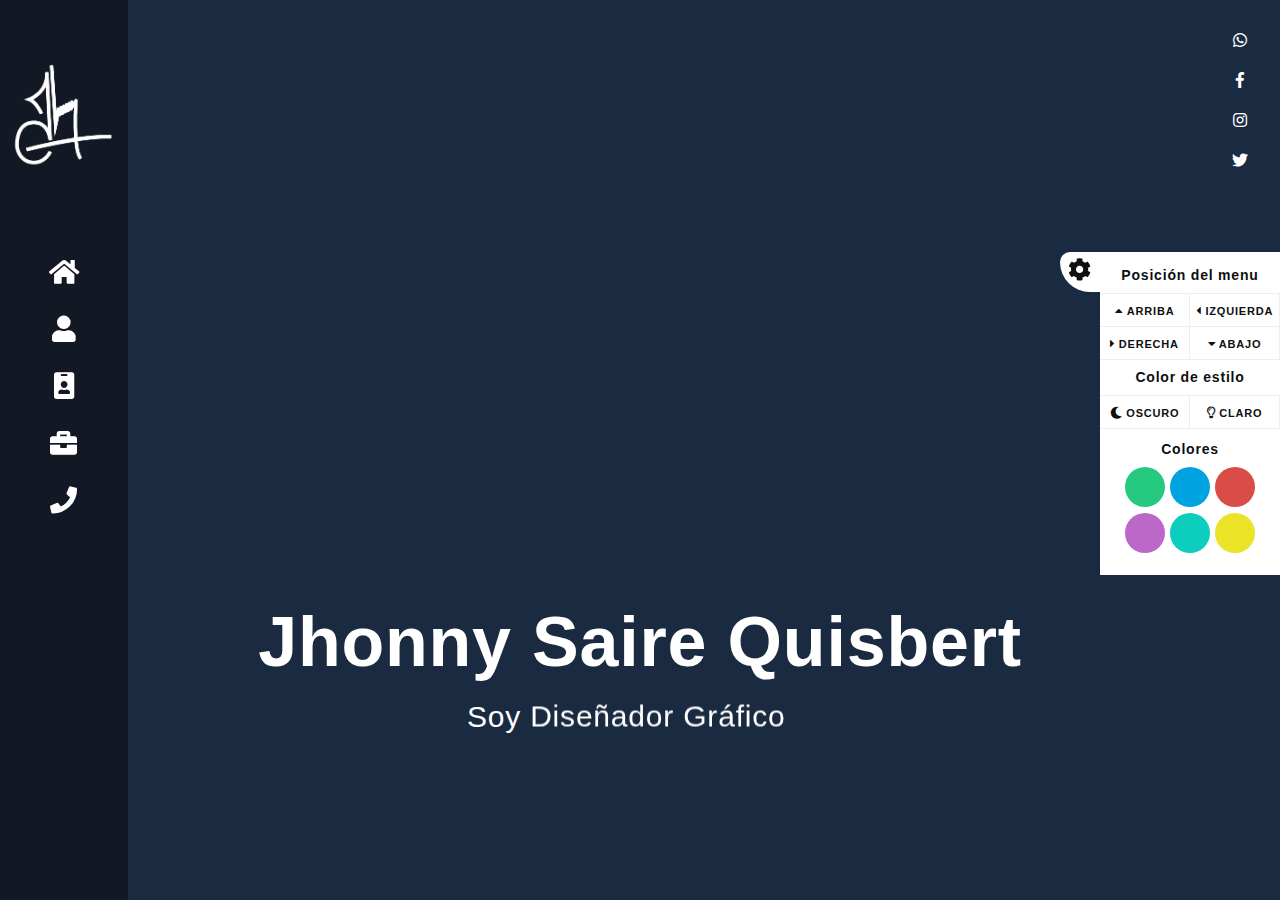
==== commit d2408c7e: "index.html" ====
--- a/index.html
+++ b/index.html
@@ -1123,68 +1123,6 @@
 									<a class="" href="pdf/ManualSistemas.pdf"></a>
 							</figure>
 						</div>
-
-
-
-						<!-- Portafolio -->
-						<div class="item col-lg-4 col-sm-6 brand">
-							<figure>
-								<img alt="" src="img/portafolio/img-3.jpg">
-								<figcaption>
-									<h3>Project Name</h3>
-									<p>Graphic</p><i class="fas fa-video"></i>
-									<a class="video-link" href="https://www.youtube.com/watch?v=k_okcNVZqqI"></a>
-								</figcaption>
-							</figure>
-						</div>
-					
-						<!-- Portafolio -->
-						<div class="item col-lg-4 col-sm-6 design">
-							<figure>
-								<img alt="" src="img/portafolio/img-5.jpg">
-								<figcaption>
-									<h3>Project Name</h3>
-									<p>Design</p><i class="fas fa-video"></i>
-									<a class="video-link" href="https://www.youtube.com/watch?v=k_okcNVZqqI"></a>
-								</figcaption>
-							</figure>
-						</div>
-					
-						<!-- Portafolio -->
-						<div class="item col-lg-4 col-sm-6 brand">
-							<figure>
-								<img alt="" src="img/portafolio/img-6.jpg">
-								<figcaption>
-									<h3>Project Name</h3>
-									<p>Brand</p><i class="fas fa-image"></i>
-									<a class="image-link" href="img/portafolio/img-6.jpg"></a>
-								</figcaption>
-							</figure>
-						</div>
-					
-						<!-- Portafolio -->
-						<div class="item col-lg-4 col-sm-6 design">
-							<figure>
-								<img alt="" src="img/portafolio/img-8.jpg">
-								<figcaption>
-									<h3>Project Name</h3>
-									<p>Brand</p><i class="fas fa-image"></i>
-									<a class="image-link" href="img/portafolio/img-8.jpg"></a>
-								</figcaption>
-							</figure>
-						</div>
-					
-						<!-- Portafolio -->
-						<div class="item col-lg-4 col-sm-6 brand">
-							<figure>
-								<img alt="" src="img/portafolio/img-9.jpg">
-								<figcaption>
-									<h3>Project Name</h3>
-									<p>Graphic</p><i class="fas fa-image"></i>
-									<a class="image-link" href="img/portafolio/img-9.jpg"></a>
-								</figcaption>
-							</figure>
-						</div>
 					</div>
 				</section>
        	   	</div>
@@ -1430,4 +1368,4 @@
 		
     </body>
 
-</html>+</html>
--- a/css/plugins/simplebar.css
+++ b/css/plugins/simplebar.css
@@ -0,0 +1,183 @@
+[data-simplebar] {
+    position: relative;
+    flex-direction: column;
+    flex-wrap: wrap;
+    justify-content: flex-start;
+    align-content: flex-start;
+    align-items: flex-start;
+    width: inherit;
+    height: inherit;
+    max-width: inherit;
+    max-height: inherit;
+}
+
+.simplebar-wrapper {
+    overflow: hidden;
+    width: inherit;
+    height: inherit;
+    max-width: inherit;
+    max-height: inherit;
+}
+
+.simplebar-mask {
+    direction: inherit;
+    position: absolute;
+    overflow: hidden;
+    padding: 0;
+    margin: 0;
+    left: 0;
+    top: 0;
+    bottom: 0;
+    right: 0;
+    width: auto !important;
+    height: auto !important;
+    z-index: 0;
+}
+
+.simplebar-offset {
+    direction: inherit !important;
+    box-sizing: inherit !important;
+    resize: none !important;
+    position: absolute;
+    top: 0;
+    left: 0;
+    bottom: 0;
+    right: 0;
+    padding: 0;
+    margin: 0;
+    -webkit-overflow-scrolling: touch;
+}
+
+.simplebar-content {
+    direction: inherit;
+    box-sizing: border-box !important;
+    position: relative;
+    display: block;
+    height: 100%; /* Required for horizontal native scrollbar to not appear if parent is taller than natural height */
+    width: 100%;
+    visibility: visible;
+    overflow: scroll; /* Scroll on this element otherwise element can't have a padding applied properly */
+    max-width: 100%; /* Not required for horizontal scroll to trigger */
+    max-height: 100%; /* Needed for vertical scroll to trigger */
+}
+
+.simplebar-placeholder {
+    max-height: 100%;
+    max-width: 100%;
+    width: 100%;
+    pointer-events: none;
+}
+
+.simplebar-height-auto-observer-wrapper {
+    box-sizing: inherit !important;
+    height: 100%;
+    width: inherit;
+    max-width: 1px;
+    position: relative;
+    float: left;
+    max-height: 1px;
+    overflow: hidden;
+    z-index: -1;
+    padding: 0;
+    margin: 0;
+    pointer-events: none;
+    flex-grow: inherit;
+    flex-shrink: 0;
+    flex-basis: 0;
+}
+
+.simplebar-height-auto-observer {
+    box-sizing: inherit;
+    display: block;
+    opacity: 0;
+    position: absolute;
+    top: 0;
+    left: 0;
+    height: 1000%;
+    width: 1000%;
+    min-height: 1px;
+    min-width: 1px;
+    overflow: hidden;
+    pointer-events: none;
+    z-index: -1;
+}
+
+.simplebar-track {
+    z-index: 1;
+    position: absolute;
+    right: 0;
+    bottom: 0;
+    pointer-events: none;
+}
+
+.simplebar-scrollbar {
+    position: absolute;
+    right: 2px;
+    width: 7px;
+    min-height: 10px;
+}
+
+.simplebar-scrollbar:before {
+    position: absolute;
+    content: "";
+    background: black;
+    border-radius: 7px;
+    left: 0;
+    right: 0;
+    opacity: 0;
+    transition: opacity 0.2s linear;
+}
+
+.simplebar-track .simplebar-scrollbar.simplebar-visible:before {
+    /* When hovered, remove all transitions from drag handle */
+    opacity: 0.5;
+    transition: opacity 0s linear;
+}
+
+.simplebar-track.simplebar-vertical {
+    top: 0;
+    width: 11px;
+}
+
+.simplebar-track.simplebar-vertical .simplebar-scrollbar:before {
+    top: 2px;
+    bottom: 2px;
+}
+
+.simplebar-track.simplebar-horizontal {
+    left: 0;
+    height: 11px;
+}
+
+.simplebar-track.simplebar-horizontal .simplebar-scrollbar:before {
+    height: 100%;
+    left: 2px;
+    right: 2px;
+}
+
+.simplebar-track.simplebar-horizontal .simplebar-scrollbar {
+    right: auto;
+    left: 0;
+    top: 2px;
+    height: 7px;
+    min-height: 0;
+    min-width: 10px;
+    width: auto;
+}
+
+/* Rtl support */
+[data-simplebar-direction="rtl"] .simplebar-track.simplebar-vertical {
+    right: auto;
+    left: 0;
+}
+
+.hs-dummy-scrollbar-size {
+    direction: rtl;
+    position: fixed;
+    opacity: 0;
+    visibility: hidden;
+    height: 500px;
+    width: 500px;
+    overflow-y: hidden;
+    overflow-x: scroll;
+}
--- a/css/style-dark.css
+++ b/css/style-dark.css
@@ -0,0 +1,2752 @@
+* {
+	margin: 0;
+	padding: 0;
+	font-family: inherit;
+	outline: none !important;
+	list-style: none !important;
+	text-decoration: none !important;
+}
+
+*:after, 
+*:before {
+	-webkit-box-sizing: border-box;
+	box-sizing: border-box;
+	padding: 0;
+	margin: 0;
+}
+
+body {
+	font-family: 'Poppins',sans-serif;
+	font-size: 14px;
+	color: #fff;
+	overflow: hidden;
+	letter-spacing: 0.8px;
+	background-color: #1a2a41;
+	-webkit-font-smoothing: antialiased;
+	-moz-osx-font-smoothing: grayscale;
+}
+
+a {
+	color: #fff;
+	-webkit-transition: all .3s ease-in-out;
+	-moz-transition: all .3s ease-in-out;
+	-o-transition: all .3s ease-in-out;
+	transition: all .3s ease-in-out;
+}
+
+a:hover, 
+a:focus {
+	color: #fff;
+}
+
+h1,
+h2,
+h3,
+h4,
+h5,
+h6 {
+	margin: 0;
+	padding: 0; 
+	color: #fff;
+	font-weight: 600;
+}
+
+h1 {
+	font-size: 70px;
+}
+
+h2 {
+	font-size: 35px;
+}
+
+h3 {
+	font-size: 26px;
+}
+
+h4 {
+	font-size: 18px;
+}
+
+i, em {
+	font-style: normal; 
+}
+
+img {
+	max-width: 100%;
+}
+
+blockquote {
+	position: relative;
+	padding: 30px;
+	background-color: rgba(0, 0, 0, .5);
+	-webkit-border-radius: 10px;
+	border-radius: 10px;
+}
+
+blockquote span {
+	display: block;
+	font-size: 14px;
+	margin-top: 20px;
+}
+
+blockquote span img {
+	width: 40px;
+	height: 40px;
+	margin-right: 10px;
+	-webkit-border-radius: 50%;
+	border-radius: 50%;
+}
+
+/* Button Style */
+.btn-st {
+	position: relative;
+	display: inline-block;
+	color: #fff;
+	cursor: pointer;
+	font-size: 18px;
+	font-weight: 100;
+	background-color: transparent;
+	border: none;
+	z-index: 2;
+}
+
+.btn-st:before {
+	content: '';
+	position: absolute;
+	width: 40%;
+	height: 200%;
+	top: -50%;
+	left: -15%;
+	background: #0e0f10;
+	padding: 0px;
+	-webkit-border-radius: 10px;
+	border-radius: 10px;
+	z-index: -1;
+	-webkit-transition: all .3s ease-in-out;
+	-moz-transition: all .3s ease-in-out;
+	-o-transition: all .3s ease-in-out;
+	transition: all .3s ease-in-out;
+}
+
+.btn-st:after {
+	content: '';
+	position: absolute;
+	width: 110%;
+	height: 10%;
+	top: 105%;
+	left: -5%;
+	background: #fff;
+	padding: 0px;
+	z-index: 0;
+	-webkit-transition: all .3s ease-in-out;
+	-moz-transition: all .3s ease-in-out;
+	-o-transition: all .3s ease-in-out;
+	transition: all .3s ease-in-out;
+}
+
+.btn-st:hover:before {
+	-webkit-border-radius: unset;
+	border-radius: unset;
+	-webkit-transform: translateX(120%) scaleX(3) scaleY(0.8);
+	-ms-transform: translateX(120%) scaleX(3) scaleY(0.8);
+	transform: translateX(120%) scaleX(3) scaleY(0.8);
+}
+
+.btn-st:hover:after {
+	-webkit-transform: translateX(-55%) translateY(-550%) rotate(90deg) scaleX(0.3);
+	-ms-transform: translateX(-55%) translateY(-550%) rotate(90deg) scaleX(0.3);
+	transform: translateX(-55%) translateY(-550%) rotate(90deg) scaleX(0.3);
+}
+
+.pt-about .price .footer-price .btn-st:before,
+.pt-blog .blog-item .blog-btn .btn-st:before {
+	height: 165%;
+    top: -30%;
+}
+
+.pt-about .price .footer-price .btn-st,
+.pt-blog .blog-item .blog-btn .btn-st {
+    font-size: 16px;
+}
+
+
+/* ---------- Margin & Padding --------- */
+
+.mt-0 {
+    margin-top: 0 !important;
+}
+.mt-5 {
+    margin-top: 5px !important;
+}
+.mt-10 {
+    margin-top: 10px !important;
+}
+.mt-15 {
+    margin-top: 15px !important;
+}
+.mt-20 {
+    margin-top: 20px !important;
+}
+.mt-25 {
+    margin-top: 25px !important;
+}
+.mt-30 {
+    margin-top: 30px !important;
+}
+.mt-35 {
+    margin-top: 35px !important;
+}
+.mt-40 {
+    margin-top: 40px !important;
+}
+.mt-45 {
+    margin-top: 45px !important;
+}
+.mt-50 {
+    margin-top: 50px !important;
+}
+.mt-55 {
+    margin-top: 55px !important;
+}
+.mt-60 {
+    margin-top: 60px !important;
+}
+.mt-65 {
+    margin-top: 65px !important;
+}
+.mt-70 {
+    margin-top: 70px !important;
+}
+.mt-75 {
+    margin-top: 75px !important;
+}
+.mt-80 {
+    margin-top: 80px !important;
+}
+.mt-85 {
+    margin-top: 85px !important;
+}
+.mt-90 {
+    margin-top: 90px !important;
+}
+.mt-95 {
+    margin-top: 95px !important;
+}
+.mt-100 {
+    margin-top: 100px !important;
+}
+
+/* Custom Margin Bottom */
+.mb-0 {
+    margin-bottom: 0 !important;
+}
+.mb-5 {
+    margin-bottom: 5px !important;
+}
+.mb-10 {
+    margin-bottom: 10px !important;
+}
+.mb-15 {
+    margin-bottom: 15px !important;
+}
+.mb-20 {
+    margin-bottom: 20px !important;
+}
+.mb-25 {
+    margin-bottom: 25px !important;
+}
+.mb-30 {
+    margin-bottom: 30px !important;
+}
+.mb-35 {
+    margin-bottom: 35px !important;
+}
+.mb-40 {
+    margin-bottom: 40px !important;
+}
+.mb-45 {
+    margin-bottom: 45px !important;
+}
+.mb-50 {
+    margin-bottom: 50px !important;
+}
+.mb-55 {
+    margin-bottom: 55px !important;
+}
+.mb-60 {
+    margin-bottom: 60px !important;
+}
+.mb-65 {
+    margin-bottom: 65px !important;
+}
+.mb-70 {
+    margin-bottom: 70px !important;
+}
+.mb-75 {
+    margin-bottom: 75px !important;
+}
+.mb-80 {
+    margin-bottom: 80px !important;
+}
+.mb-85 {
+    margin-bottom: 85px !important;
+}
+.mb-90 {
+    margin-bottom: 90px !important;
+}
+.mb-95 {
+    margin-bottom: 95px !important;
+}
+.mb-100 {
+    margin-bottom: 100px !important;
+}
+.m-0 {
+    margin: 0px !important;
+}
+
+/* Custom Padding top */
+.pt-0 {
+    padding-top: 0 !important;
+}
+.pt-5 {
+    padding-top: 5px !important;
+}
+.pt-10 {
+    padding-top: 10px !important;
+}
+.pt-15 {
+    padding-top: 15px !important;
+}
+.pt-20 {
+    padding-top: 20px !important;
+}
+.pt-25 {
+    padding-top: 25px !important;
+}
+.pt-30 {
+    padding-top: 30px !important;
+}
+.pt-35 {
+    padding-top: 35px !important;
+}
+.pt-40 {
+    padding-top: 40px !important;
+}
+.pt-45 {
+    padding-top: 45px !important;
+}
+.pt-50 {
+    padding-top: 50px !important;
+}
+.pt-55 {
+    padding-top: 55px !important;
+}
+.pt-60 {
+    padding-top: 60px !important;
+}
+.pt-65 {
+    padding-top: 65px !important;
+}
+.pt-70 {
+    padding-top: 70px !important;
+}
+.pt-75 {
+    padding-top: 75px !important;
+}
+.pt-80 {
+    padding-top: 80px !important;
+}
+.pt-85 {
+    padding-top: 85px !important;
+}
+.pt-90 {
+    padding-top: 90px !important;
+}
+.pt-95 {
+    padding-top: 95px !important;
+}
+.pt-100 {
+    padding-top: 100px !important;
+}
+
+/* Custom Padding top */
+.pb-0 {
+    padding-bottom: 0 !important;
+}
+.pb-5 {
+    padding-bottom: 5px !important;
+}
+.pb-10 {
+    padding-bottom: 10px !important;
+}
+.pb-15 {
+    padding-bottom: 15px !important;
+}
+.pb-20 {
+    padding-bottom: 20px !important;
+}
+.pb-25 {
+    padding-bottom: 25px !important;
+}
+.pb-30 {
+    padding-bottom: 30px !important;
+}
+.pb-35 {
+    padding-bottom: 35px !important;
+}
+.pb-40 {
+    padding-bottom: 40px !important;
+}
+.pb-45 {
+    padding-bottom: 45px !important;
+}
+.pb-50 {
+    padding-bottom: 50px !important;
+}
+.pb-55 {
+    padding-bottom: 55px !important;
+}
+.pb-60 {
+    padding-bottom: 60px !important;
+}
+.pb-65 {
+    padding-bottom: 65px !important;
+}
+.pb-70 {
+    padding-bottom: 70px !important;
+}
+.pb-75 {
+    padding-bottom: 75px !important;
+}
+.pb-80 {
+    padding-bottom: 80px !important;
+}
+.pb-85 {
+    padding-bottom: 85px !important;
+}
+.pb-90 {
+    padding-bottom: 90px !important;
+}
+.pb-95 {
+    padding-bottom: 95px !important;
+}
+.pb-100 {
+    padding-bottom: 100px !important;
+}
+.p-0 {
+    padding: 0 !important;
+}
+
+/* -----------------------------------
+		3. Section Css
+----------------------------------- */
+/* Addition Background */
+.addition-bg {
+ 	position: absolute;
+ 	width: 100%;
+ 	height: 100%;
+	top: 0;
+ 	left: 0;
+ 	overflow: hidden;
+ 	z-index: -1;
+}
+
+/* Fullscreen Slider */
+.slide-kenburns-bg {
+ 	position: relative;
+ 	width: 100%;
+ 	height: 100%;
+ 	top: 0;
+	left: 0;
+ 	overflow: hidden;
+ 	z-index: 0;
+}
+
+.slide-kenburns {
+ 	position: absolute;
+	width: 100%;
+ 	height: 100%;
+ 	top: 0;
+ 	left: 0;
+ 	-webkit-animation: kenburnsSlide 18s linear infinite 0s;
+ 	animation: kenburnsSlide 18s linear infinite 0s;
+	opacity: 0;
+}
+
+.slide-kenburns-1 {
+ 	background-image: url(../img/slider/slide-1.jpg);
+}
+
+.slide-kenburns-2 {
+ 	background-image: url(../img/slider/slide-2.jpg);
+}
+
+.slide-kenburns-3 {
+ 	background-image: url(../img/slider/slide-3.jpg);
+}
+
+.slide-kenburns-1, 
+.slide-kenburns-2, 
+.slide-kenburns-3 {
+ 	background-repeat: no-repeat;
+ 	background-position: center;
+ 	-webkit-background-size: cover;
+ 	background-size: cover;
+}
+
+.slide-kenburns-1 {
+ 	opacity: 1;
+}
+
+.slide-kenburns-2 {
+ 	-webkit-animation-delay: 6s;
+ 	animation-delay: 6s;
+}
+
+.slide-kenburns-3 {
+ 	-webkit-animation-delay: 12s;
+	animation-delay: 12s;
+}
+
+/* YouTube Video */
+#video-container {
+    position: absolute;
+    display: block;
+    width: 100%;
+    height: 100%;
+	top: 0;
+    left: 0;
+    right: 0;
+	bottom: 0;
+    z-index: 0;
+}
+
+/* Html Video */
+.html-video-container {
+	position: absolute;
+    top: 50%;
+    left: 50%;
+    width: auto;
+    min-width: 100%;
+    height: auto;
+    min-height: 100%;
+    background: #000;
+    -webkit-transform: translate(-50%, -50%);
+    -ms-transform: translate(-50%, -50%);
+    transform: translate(-50%, -50%);
+    z-index: 0;
+}
+
+/* Particles */
+#particles-js {
+    position: absolute;
+    top: 0;
+    right: 0;
+    bottom: 0;
+    left: 0;
+}
+
+/* Glitch */
+.glitch {
+	position: absolute;
+ 	width: 100%;
+ 	height: 100%;
+	top: 0;
+ 	left: 0;
+	background-image: url('../img/home-bg.jpg');
+	background-size: cover;
+	-webkit-background-size: cover;
+	background-position: center;
+	z-index: -1 !important;
+}
+
+.page {
+	position: fixed;
+	width: calc(90% + 2px);
+	height: 100%;
+	color: #fff;
+	margin: 0;
+	padding: 0;
+	overflow: auto; 
+	-webkit-transition: all .6s cubic-bezier(.5, .2, .2, 1.1);
+	-moz-transition: all .6s cubic-bezier(.5, .2, .2, 1.1);
+	-o-transition: all .6s cubic-bezier(.5, .2, .2, 1.1);  
+	transition: all .6s cubic-bezier(.5, .2, .2, 1.1);
+}
+
+#about:target .pt-home, 
+#resume:target .pt-home,
+#portfolio:target .pt-home,
+#blog:target .pt-home,
+#contact:target .pt-home {
+	-webkit-filter: blur(3px);
+	-webkit-transition: all .5s ease;
+	-moz-transition: all .5s ease;
+	-o-transition: all .5s ease;
+	transition: all .5s ease;
+}
+
+.pt-about, 
+.pt-resume, 
+.pt-portfolio, 
+.pt-blog,
+.pt-contact {
+	background-color: #0e0f10;
+}
+
+#about:target .pt-about,
+#resume:target .pt-resume,
+#portfolio:target .pt-portfolio,
+#blog:target .pt-blog,
+#contact:target .pt-contact {
+	transition-delay: .3s;
+}
+
+.page .header-page {
+	position: relative;
+	text-align: center;
+}
+
+.page .header-page:after,
+.page .header-page:before {
+	content: '';
+	position: absolute;
+	width: 30px;
+	height: 1px;
+	left: calc(50% - 46px);
+	bottom: -19px;
+	background-color: #fff;
+}
+
+.page .header-page:before {
+	left: calc(50% + 16px);
+}
+
+.page .header-page span {
+	position: absolute;
+    width: 35px;
+    height: 17px;
+    left: calc(50% - 17px);
+    margin-top: 10px;
+}
+
+.page .header-page span:before,
+.page .header-page span:after {
+    content: '';
+	position: absolute;
+    width: 16px;
+    height: 16px;
+    top: 0;
+    left: 0;
+    border: 2px solid #fff;
+    -moz-border-radius: 50px 50px 0;
+    border-radius: 50px 50px 0 50px;
+    -webkit-transform: rotate(-45deg);
+    -ms-transform: rotate(-45deg);
+    transform: rotate(-45deg);
+}
+
+.page .header-page span:after {
+    left: auto;
+    right: 0;
+    -webkit-border-radius: 50px 50px 50px 0;
+    border-radius: 50px 50px 50px 0;
+    -webkit-transform: rotate(45deg);
+    -ms-transform: rotate(45deg);
+    transform: rotate(45deg);
+}
+
+.page .header-box,
+.blog-page .header-box {
+	position: relative;
+	text-align: center;
+}
+
+.page .header-box:before,
+.blog-page .header-box:before {
+    content: '';
+    position: absolute;
+    width: 14px;
+    height: 14px;
+    left: calc(50% - 7px);
+    bottom: -16px;
+    -webkit-border-radius: 50%;
+    border-radius: 50%;
+    border: 3px solid #fff;
+}
+
+.page .header-box h3:before,
+.blog-page .header-box h3:before {
+	content: '';
+	position: absolute;
+	width: 30px;
+	height: 1px;
+	left: calc(50% - 45px);
+	bottom: -10px;
+	background-color: #fff;
+}
+
+.page .header-box h3:after,
+.blog-page .header-box h3:after {
+	content: '';
+	position: absolute;
+	width: 30px;
+	height: 1px;
+	left: calc(50% + 15px);
+	bottom: -10px;
+	background-color: #fff;
+}
+
+.page .box,
+.blog-page .box {
+	position: relative;
+	padding: 30px;
+	background-color: rgba(0, 0, 0, .5);
+	-webkit-border-radius: 10px;
+	border-radius: 10px;
+	-webkit-transition: all .3s ease-in-out;
+	-moz-transition: all .3s ease-in-out;
+	-o-transition: all .3s ease-in-out;
+	transition: all .3s ease-in-out;
+}
+
+.page .box:hover,
+.blog-page .box:hover {
+	-webkit-transform: translateY(-5px);
+	-ms-transform: translateY(-5px);
+	transform: translateY(-5px);
+}
+
+/* ------------------------------
+		3. Menu Css
+------------------------------ */
+
+.header-main {
+	position: fixed;
+	width: 10%;
+	height: 100%;
+    top: 0;
+	overflow: auto;
+    overflow-x: hidden;
+	background-color: rgba(14, 15, 16, .6);
+    z-index: 99;
+}
+
+.header-main ul li {
+	display: flex;
+	align-items: center;
+    justify-content: center;
+	font-size: 27px;
+	margin: 30px 0px;
+	-webkit-transition: all 0.3s ease-in-out;
+	-moz-transition: all 0.3s ease-in-out;
+	-o-transition: all 0.3s ease-in-out;
+	transition: all 0.3s ease-in-out;
+}
+
+.header-main ul li span.active {
+	color: #fff;
+}
+
+#about:target .header-main ul li a,
+#resume:target .header-main ul li a,
+#portfolio:target .header-main ul li a,
+#blog:target .header-main ul li a,
+#contact:target .header-main ul li a {
+	-webkit-transform: scale(.8);
+	-ms-transform: scale(.8);
+	transform: scale(.8);
+} 
+
+#about:target .icon-a,
+#resume:target .icon-r,
+#portfolio:target .icon-p,
+#blog:target .icon-b,
+#contact:target .icon-c {
+	color: #fff;
+	-webkit-transform: scale(1.3) !important;
+	-ms-transform: scale(1.3) !important;
+	transform: scale(1.3) !important;
+}
+
+/* Logo */
+.header-main .logo {
+    text-align: center;
+	padding: 50px 0;
+    border-bottom: 0px solid #0e0f10;
+}
+
+.header-mobile {
+    position: fixed;
+    top: 0;
+    left: 0;
+    height: 50px;
+    width: 100%;
+    background-color: #070708;
+    box-shadow: 0 0px 50px 0 #000;
+    z-index: 10;
+    display: none;
+    -webkit-transition: all .3s ease-in-out;
+    -o-transition: all .3s ease-in-out;
+    transition: all .3s ease-in-out;
+}
+
+.header-mobile h2 {
+    position: absolute;
+    left: 50%;
+    -webkit-transform: translateX(-50%);
+    -ms-transform: translateX(-50%);
+    transform: translateX(-50%);
+    display: inline-block;
+    color: #fff;
+    font-size: 24px;
+    text-transform: uppercase;
+    line-height: 50px;
+    white-space: nowrap;
+}
+
+.header-mobile .header-toggle {
+    font-size: 20px;
+    line-height: 50px;
+    cursor: pointer;
+    width: 50px;
+    text-align: center;
+}
+
+.header-mobile .header-toggle i {
+    color: #fff;
+}
+
+/* ------------------------------
+		4. Home Section
+------------------------------ */
+
+.pt-home {
+	position: absolute;
+	width: 100%;
+	height: 100%;
+	margin: 0;
+	padding: 0;
+	overflow: hidden; 
+	background-size: cover;
+	-webkit-background-size: cover;
+	background-position: center;
+}
+
+.pt-home:before {
+	content: '';
+    position: absolute;
+    top: 0;
+    left: 0;
+    right: 0;
+    bottom: 0;
+    opacity: .5;
+    
+}
+.imageninicio{
+	width: 25%;
+	position: bottom;
+	display: block;
+	margin: auto;
+	padding: 2%;
+	}
+
+.pt-home .banner {
+	position: absolute;
+	width: 80%;
+    top: 75%;
+	color: #fff;
+    text-align: center;
+	-webkit-transform: translateY(-50%);
+    -ms-transform: translateY(-50%);
+    transform: translateY(-50%);
+}
+
+.pt-home .banner h1 { 
+	color: #fff;
+	margin-bottom: 15px;
+}
+
+.pt-home .banner p {
+	color: #fff;
+	font-size: 30px;
+}
+
+/* Social */
+.pt-home .social {
+	position: absolute;
+	width: 40px;
+	height: 120px;
+	top: 20px;
+	z-index: 1;
+}
+
+.pt-home .social ul li {
+	display: inline-block;
+}
+
+.pt-home .social ul li i {
+	color: #fff;
+	width: 40px;
+	height: 40px;
+	font-size: 16px;
+	line-height: 40px;
+	text-align: center;
+	-webkit-transition: all .5s ease;
+	-moz-transition: all .5s ease;
+	-o-transition: all .5s ease;
+	transition: all .5s ease;
+}
+
+.pt-home .social ul li i:hover {
+	color: #fff;
+	-webkit-transform: scale(1.3);
+	-ms-transform: scale(1.3);
+	transform: scale(1.3);
+}
+
+/* Language */
+.pt-home .lang {
+	position: absolute;
+    bottom: 30px;
+    z-index: 1;
+}
+
+.pt-home .lang ul {
+	margin: 0;
+}
+
+.pt-home .lang ul li {
+	display: inline-block;
+	margin: 0 10px;
+}
+
+.pt-home .lang ul li a {
+	color: #a0a0a0;
+	font-size: 11px;
+	letter-spacing: 2px;
+	text-transform: uppercase;
+	-webkit-transition: all .5s ease;
+	-moz-transition: all .5s ease;
+	-o-transition: all .5s ease;
+	transition: all .5s ease;
+}
+
+.pt-home .lang ul li a:hover {
+	color: #fff;
+}
+
+.pt-home .lang ul li a.active {
+	color: #fff;
+	border-bottom: 1px solid #fff;
+}
+
+/* ---------------------------------
+		5. About Section
+--------------------------------- */
+
+/* User Info Block */
+.pt-about .info .photo img {
+	-webkit-border-radius: 100%;
+    border-radius: 100%;
+}
+
+.pt-about .info .loc {
+    font-size: 12px;
+	color: #fff;
+	padding-top: 15px;
+	padding-bottom: 15px;
+}
+
+.pt-about .info p {
+	font-size: 14px;
+	line-height: 24px;
+}
+
+.pt-about .info-icon {
+	padding-top: 45px
+}
+
+.pt-about .info-icon i {
+	display: flex;
+	float: left;
+	width: 45px;
+	height: 45px;
+    align-items: center;
+    justify-content: center;
+	color: #fff;
+	background: #0e0f10;
+	font-size: 20px;
+	-webkit-border-radius: 100%;
+	border-radius: 100%;
+	border: 1px solid #fff;
+	margin-right: 15px;
+}
+
+.pt-about .desc-icon h6 {
+	font-size: 15px;
+	font-weight: 400;
+	line-height: 15px
+}
+
+.pt-about .desc-icon p {
+	color: #fff;
+	font-size: 12px;
+	line-height: 21px;
+}
+
+.pt-about .desc-icon {
+	padding-left: 15px;
+	padding-top: 5px
+}
+
+/* My Interests */
+.pt-about .inter-icon {
+	position: relative;
+	background: #0e0f10;
+	margin: 20px 0;
+	padding: 15px;
+	-webkit-border-radius: 15px;
+	border-radius: 15px;
+	-webkit-transition: all .3s ease-in-out;
+	-moz-transition: all .3s ease-in-out;
+	-o-transition: all .3s ease-in-out;
+	transition: all .3s ease-in-out;
+}
+
+.pt-about .inter-icon:after {
+	content: '';
+	position: absolute;
+	width: 2px;
+	height: 100%;
+	top: 0;
+	left: 55px;
+	background: #070708;
+}
+
+.pt-about .inter-icon:hover {
+	background: #070708;
+}
+
+.pt-about .inter-icon i {
+	position: relative;
+	width: 30px;
+	float: left;
+	display: flex;
+	align-items: center;
+	justify-content: center;
+	color: #fff;
+	font-size: 20px;
+	margin-right: 30px;
+}
+
+.pt-about .desc-inter h6 {
+	font-size: 15px;
+	font-weight: 100;
+	line-height: 15px
+}
+
+.pt-about .desc-inter {
+	padding-top: 3px;
+}
+
+/* Service Block */
+.pt-about .service {
+	text-align: center;
+}
+
+.pt-about .service i {
+	position: relative;
+	width: 70px;
+	height: 70px;
+	font-size: 25px;
+	line-height: 70px;
+	color: #fff;
+	background-color: #0e0f10;
+	-webkit-border-radius: 50%;
+	border-radius: 50%;
+}
+
+.pt-about .service:hover i:after {
+	content: '';
+	position: absolute;
+	width: 60px;
+	height: 60px;
+	top: 5px;
+	left: calc(50% - 30px);
+	border-radius: 100%;
+	border: 1px solid #fff;
+	-webkit-animation: zoomIn .3s ease;
+	animation: zoomIn .3s ease;
+}
+
+.pt-about .service h4 {
+	padding-top: 20px;
+	padding-bottom: 20px;
+}
+
+/* Testimonial Block*/
+.pt-about .testimonial-item {
+	position: relative;
+	padding: 30px;
+    margin: 0 15px;
+	background-color: rgba(0, 0, 0, .5);
+	-webkit-border-radius: 10px;
+    border-radius: 10px;
+}
+
+.pt-about .testimonial-item:before {
+	content: "\f10e";
+	font-family: "Font Awesome 5 Free";
+	position: absolute;
+	top: 25px;
+	right: 35px;
+	color: #fff;
+	font-size: 20px;
+	font-weight: 900;
+}
+
+.pt-about .testimonial-item img {
+	width: 80px;
+	margin-right: 20px;
+	-webkit-border-radius: 50%;
+	border-radius: 50%;
+}
+
+.pt-about .testimonial-item .content {
+	padding-top: 15px;
+}
+
+.pt-about .testimonial-item .content p {
+	color: #777;
+    font-size: 13px;
+    font-weight: 400;
+	padding-top: 10px;
+}
+
+.pt-about .testimonial-item .rating {
+	position: absolute;
+    top: 75px;
+    right: 25px;
+}
+
+.pt-about .testimonial-item .rating li {
+	display: inline-block;
+	color: #fff;
+}
+
+/* Price */
+.pt-about .price {
+	text-align: center;
+	margin-bottom: 80px;
+}
+
+.pt-about .price .head-price:after {
+	content: '';
+	position: absolute;
+	width: 100%;
+	height: 4px;
+	left: 0;
+	background: #0e0f10;
+}
+
+.pt-about .price .head-price i {
+	position: absolute;
+	width: 70px;
+	height: 70px;
+	top: -40px;
+	left: 50%;
+	color: #fff;
+	font-size: 32px;
+	background-color: #0e0f10;
+	line-height: 70px;
+	-webkit-border-radius: 50%;
+	border-radius: 50%;
+	-webkit-transform: translateX(-50%);
+	-ms-transform: translateX(-50%);
+	transform: translateX(-50%);
+}
+
+.pt-about .price:hover i:after {
+	content: '';
+	position: absolute;
+	width: 60px;
+	height: 60px;
+	top: 5px;
+	left: calc(50% - 30px);
+	-webkit-border-radius: 100%;
+	border-radius: 100%;
+	border: 1px solid #fff;
+	-webkit-animation: zoomIn .3s ease;
+	animation: zoomIn .3s ease;
+}
+
+.pt-about .price .head-price h4 {
+	font-size: 20px;
+	padding-top: 25px;
+	padding-bottom: 25px;
+}
+
+.pt-about .price .body-price .price-plan .number {
+	font-size: 22px;
+	font-weight: 500;
+}
+
+.pt-about .price .body-price .price-plan {
+	padding: 25px 0;
+}
+
+.pt-about .price .body-price .price-plan .currency {
+	position: relative;
+	bottom: 10px;
+	font-size: 15px;
+}
+
+.pt-about .price .body-price .price-plan .period {
+	position: relative;
+	bottom: 0;
+	font-size: 14px;
+}
+
+.pt-about .price .list-price ul li {
+	padding-bottom: 10px;
+}
+
+.pt-about .price .list-price ul li.disable {
+	color: #777;
+	text-decoration: line-through !important;
+}
+
+.pt-about .price .footer-price {
+	padding-top: 15px;
+}
+
+/* ---------------------------------
+		6. Resume Section
+--------------------------------- */
+/* Experience */
+.pt-resume .experience .item {
+	position: relative;
+	padding-top: 15px;
+	padding-left: 40px;
+	margin-bottom: 40px;
+}
+
+.pt-resume .experience .item:before {
+	content: '';
+	position: absolute;
+	width: 1px;
+	height: 100%;
+	top: 0;
+	left: 0;
+	background-color: #fff;
+}
+
+.pt-resume .experience .item:after {
+	content: '';
+	position: absolute;
+	width: 20px;
+	height: 1px;
+	top: 21px;
+	left: 6px;
+	background-color: #fff;
+}
+
+.pt-resume .experience .main p {
+	color: #fff;
+	font-size: 12px;
+}
+
+.pt-resume .experience .main p i {
+    font-size: 13px;
+    margin-right: 5px;
+}
+
+.pt-resume .experience .main h4 {
+	position: relative;
+	line-height: 15px;
+	margin-bottom: 15px;
+}
+
+.pt-resume .experience .main h4:before {
+	content: '';
+	position: absolute;
+	width: 13px;
+	height: 13px;
+	left: -46px;
+	background-color: #0e0f10;
+	border: 2px solid #fff;
+	-webkit-border-radius: 50%;
+	border-radius: 50%;
+	z-index: 1;
+}
+
+.pt-resume .experience .item:hover h4:before {
+	background-color: #fff;
+	-webkit-transition: all .3s;
+	-moz-transition: all .3s;
+	-o-transition: all .3s;
+	transition: all .3s;
+}
+
+/* Skills Bar */
+.pt-resume .skill-item {
+    padding: 0 20px;
+}
+
+.pt-resume .skill-item .progress-title {
+	font-size: 17px;
+	margin-bottom: 10px;
+}
+
+.pt-resume .skill-item .progress {
+	height: 8px;
+	background-color: #0e0f10;
+	margin-bottom: 40px;
+	overflow: visible;
+}
+
+.pt-resume .skill-item .progress .progress-bar {
+    position: relative;
+    background-color: #fff;
+    -webkit-border-radius: 10px;
+    border-radius: 10px;
+}
+
+.pt-resume .skill-item .progress .progress-bar:after {
+    content: '';
+    position: absolute;
+	display: block;
+    top: -5px;
+    right: 0px;
+    padding: 6px;
+    background-color: #0e0f10;
+    -webkit-border-radius: 50%;
+    border-radius: 50%;
+    border: 3px solid #fff;
+}
+
+.pt-resume .skill-item .progress .progress-value {
+    position: absolute;
+    top: -30px;
+    right: 0;
+    color: #fff;
+    font-size: 14px;
+    font-weight: 600;
+}
+
+.pt-resume .chart {
+	width: 130px;
+	height: 130px;
+	margin: 0 auto 25px;
+	text-align: center;
+	font-size: 25px;
+	line-height: 24px;
+	padding: 40px 0 0;
+	color: #eee;
+	font-weight: 800;
+}
+
+.pt-resume .chart p {
+	font-size: 15px;
+	margin-top: 10px;
+}
+
+.pt-resume canvas {
+	position: absolute;
+	top: 3px;
+	left: 50%;
+	-webkit-transform: translateX(-50%);
+	-ms-transform: translateX(-50%);
+	transform: translateX(-50%);
+}
+
+/* Work Process */
+.pt-resume .work-process .ltr {
+	text-align: right;
+}
+
+.pt-resume .work-process .rtl {
+	text-align: left;
+}
+
+.pt-resume .work-process .wp-step {
+	margin: 0;
+	color: #fff;
+    font-size: 25px;
+	line-height: 50px;
+}
+
+.pt-resume .work-process h4 {
+	font-weight: 700;
+	margin-bottom: 15px;
+}
+
+.pt-resume .work-process .single-wp + .single-wp {
+	padding-top: 35px;
+}
+
+.pt-resume .work-process .wp-circle {
+	position: relative;
+	width: 100%;
+	padding: 80px 0;
+	margin-top: 12px;
+	text-align: center;
+	-webkit-border-radius: 50%;
+	border-radius: 50%;
+	border: 1px solid #fff;
+}
+
+.pt-resume .work-process .wp-circle:before {
+	content: '';
+	position: absolute;
+	width: calc(100% + 48px);
+	height: calc(100% + 48px);
+	top: -24px;
+	left: -24px;
+	border: 1px solid #fff;
+	-webkit-border-radius: 50%;
+	border-radius: 50%;
+}
+
+.pt-resume .work-process .wp-circle h4 {
+	font-size: 40px;
+	font-weight: 700;
+	line-height: 62px;
+	text-transform: uppercase;
+}
+
+.pt-resume .work-process .dots {
+	position: absolute;
+	width: 12px;
+	height: 12px;
+	display: inline-block;
+	-webkit-border-radius: 50%;
+	border-radius: 50%;
+	background-color: #fff;
+}
+
+.pt-resume .work-process .dots.top-l,
+.pt-resume .work-process .dots.bottom-l {
+	left: 0px;
+}
+
+.pt-resume .work-process .dots.top-l,
+.pt-resume .work-process .dots.top-r {
+	top: 50px;
+}
+
+.pt-resume .work-process .dots.bottom-l,
+.pt-resume .work-process .dots.bottom-r {
+	bottom: 50px;
+}
+
+.pt-resume .work-process .dots.top-r,
+.pt-resume .work-process .dots.bottom-r {
+	right: 0px;
+}
+
+/* ---------------------------------
+		7. Portfolio Section
+--------------------------------- */
+/* Portfolio Filter */
+.pt-portfolio .portfolio-filter {
+	text-align: center;
+}
+
+.pt-portfolio .portfolio-filter ul {
+	display: inline-block;
+	margin: 0;
+	-webkit-border-radius: 50px;
+	border-radius: 50px;
+	-webkit-box-shadow: 0px 0px 10px 0px rgba(255, 255, 255, .1);
+	box-shadow: 0px 0px 10px 0px rgba(255, 255, 255, .1);
+}
+
+.pt-portfolio .portfolio-filter ul li {
+	position: relative;
+	display: inline-block;
+	cursor: pointer;
+	font-size: 14px;
+	font-weight: 600;
+	padding: 10px 25px;
+	-webkit-transition: all .3s;
+	-moz-transition: all .3s;
+	-o-transition: all .3s;
+	transition: all .3s;
+}
+ 
+.pt-portfolio .portfolio-filter ul li.active {
+	color: #0e0f10;
+	background-color: #fff;
+	-webkit-border-radius: 50px;
+	border-radius: 50px;
+}
+
+/* Portfolio Item */
+.pt-portfolio .portfolio-items .item figure {
+	position: relative;
+	cursor: pointer;
+	background-color: #0e0f10;
+	-webkit-border-radius: 10px;
+	border-radius: 10px;
+	overflow: hidden;
+}
+
+.pt-portfolio .portfolio-items .item figure img {
+	opacity: 1;
+	width: 100%;
+	height: 100%; 
+	-webkit-transition: all .3s;
+	-moz-transition: all .3s;
+	-o-transition: all .3s;
+	transition: all .3s;
+}
+
+.pt-portfolio .portfolio-items .item figure figcaption {
+	position: absolute;
+	top: 0;
+	left: 0;
+	width: 100%;
+    height: 100%;
+	display: flex;
+	align-items: center;
+    justify-content: center;
+    padding: 30px;
+    color: #fff;
+}
+
+.pt-portfolio .portfolio-items .item figure figcaption a {
+	position: absolute;
+	width: 100%;
+	height: 100%;
+	top: 0;
+	left: 0;
+}
+
+.pt-portfolio .portfolio-items .item figure figcaption h3 {
+	opacity: 0;
+	color: #fff;
+	font-size: 20px;
+	font-weight: 700;
+	-webkit-transition: all .3s;
+	-moz-transition: all .3s;
+	-o-transition: all .3s;
+	transition: all .3s;
+}
+  
+.pt-portfolio .portfolio-items .item figure figcaption p {
+	position: absolute;
+	left: 0;
+	bottom: 0;
+	margin: 20px;
+	font-size: 14px;
+	padding-left: 15px;
+	opacity: 0;
+	-webkit-transform: translateX(-200%);
+	-ms-transform: translateX(-200%);
+	transform: translateX(-200%);
+	-webkit-transition: all .3s;
+	-moz-transition: all .3s;
+	-o-transition: all .3s;
+	transition: all .3s;
+}
+
+.pt-portfolio .portfolio-items .item figure figcaption p:before {
+	content: "\f292";
+	font-family: "Font Awesome 5 Free";
+	position: absolute;
+	top: 0;
+	left: 0;
+	color: #fff;
+	font-weight: 900;
+}
+ 
+.pt-portfolio .portfolio-items .item figure figcaption i {
+	position: absolute;
+	right: 0;
+	bottom: 0;
+	margin: 20px;
+	font-size: 24px;
+	opacity: 0;
+	-webkit-transform: translateX(200%);
+	-ms-transform: translateX(200%);
+	transform: translateX(200%);
+	-webkit-transition: all .3s;
+	-moz-transition: all .3s;
+	-o-transition: all .3s;
+	transition: all .3s;
+}
+ 
+.pt-portfolio .portfolio-items .item figure:hover img {
+	opacity: 0.25;
+	-webkit-transform: scale(1.1);
+	-ms-transform: scale(1.1);
+	transform: scale(1.1); 
+}
+ 
+.pt-portfolio .portfolio-items .item figure:hover h3 {
+	opacity: 1;
+}
+ 
+.pt-portfolio .portfolio-items .item figure:hover p {
+	opacity: 1; 
+	-webkit-transform: translateX(0%);
+	-ms-transform: translateX(0%);
+	transform: translateX(0%);
+}
+ 
+.pt-portfolio .portfolio-items .item figure:hover i {
+	opacity: 1; 
+	-webkit-transform: translateX(0%);
+	-ms-transform: translateX(0%);
+	transform: translateX(0%);
+}
+
+/* ---------------------------------
+		8. Blog Section
+--------------------------------- */
+.pt-blog .blog-item {
+	position: relative;
+	padding: 0 20px 20px;
+	margin-bottom: 50px;
+	background-color: rgba(0, 0, 0, .5);
+	-webkit-border-radius: 10px;
+	border-radius: 10px;
+	-webkit-transition: all .3s ease-in-out;
+	-moz-transition: all .3s ease-in-out;
+	-o-transition: all .3s ease-in-out;
+	transition: all .3s ease-in-out;
+}
+
+.pt-blog .blog-item:hover {
+	-webkit-transform: translateY(-3px) scale(1.01);
+	-ms-transform: translateY(-3px) scale(1.01);
+	transform: translateY(-3px) scale(1.01);
+}
+
+.pt-blog .blog-item h4 {
+	font-weight: 600;
+	text-align: center;
+	text-transform: uppercase;
+	margin: 30px 0;
+}
+
+.pt-blog .blog-item .thumbnail {
+	position: relative;
+	overflow: hidden;
+	margin: 0 -20px;
+	-webkit-border-radius: 10px 10px 0 0;
+	border-radius: 10px 10px 0 0;
+}
+
+.pt-blog .blog-item .thumbnail img {
+	width: 100%;
+	-webkit-transition: all 1s;
+    -moz-transition: all 1s;
+    -o-transition: all 1s;
+	transition: all 1s;
+}
+
+.pt-blog .blog-item:hover .thumbnail img {
+	-webkit-transform: scale(1.1);
+	-ms-transform: scale(1.1);
+	transform: scale(1.1);
+}
+
+.pt-blog .blog-item .thumbnail .btn-play {
+	position: absolute;
+	width: 60px;
+	height: 60px;
+	top: calc(50% - 30px);
+	left: calc(50% - 30px);
+	display: inline-block;
+	border: none;
+	-webkit-transition: all .3s ease-in-out;
+	-moz-transition: all .3s ease-in-out;
+	-o-transition: all .3s ease-in-out;
+	transition: all 0.3s ease-in-out;
+}
+
+.pt-blog .blog-item .thumbnail .btn-play:before {
+	content: ' ';
+	position: absolute;
+	top: 0;
+	left: 0;
+	bottom: 0;
+	right: 0;
+	-webkit-border-radius: 50%;
+	border-radius: 50%;
+	background-color: #fff;
+	-webkit-box-shadow: 0 0 50px 0 rgb(14, 15, 16);
+	box-shadow: 0 0 50px 0 rgb(14, 15, 16);
+	-webkit-transition: all .3s ease-in-out;
+	-moz-transition: all .3s ease-in-out;
+	-o-transition: all .3s ease-in-out;
+	transition: all 0.3s ease-in-out;
+}
+.pt-blog .blog-item .thumbnail .btn-play:after {
+	content: '';
+	position: absolute;
+	top: 50%;
+	left: 50%;
+	border-style: solid;
+	border-width: 5px 0 5px 10px;
+	border-color: transparent transparent transparent #0e0f10;
+	-webkit-transform: translate(-50%, -50%);
+	-ms-transform: translate(-50%, -50%);
+	transform: translate(-50%, -50%);
+	-webkit-transition: all .3s ease-in-out;
+	-moz-transition: all .3s ease-in-out;
+	-o-transition: all .3s ease-in-out;
+	transition: all 0.3s ease-in-out;
+}
+
+.pt-blog .blog-item .thumbnail .btn-play:hover:before {
+	-webkit-transform: scale(1.2, 1.2);
+    -ms-transform: scale(1.2, 1.2);
+    transform: scale(1.2, 1.2);
+}
+
+.pt-blog .blog-item .thumbnail .btn-play:hover:after {
+	border-color: transparent transparent transparent #0e0f10;
+}
+
+.pt-blog .blog-item ul {
+	position: relative;
+	display: block;
+    text-align: center;
+    margin-bottom: 20px;
+}
+
+.pt-blog .blog-item ul li  {
+    display: inline-block;
+    font-size: 13px;
+}
+
+.pt-blog .blog-item ul li:not(:last-child):after {
+	content: '';
+	display: inline-block;
+	width: 5px;
+	height: 5px;
+	margin: 0 8px;
+	vertical-align: middle;
+	background-color: #fff;
+	-webkit-border-radius: 50%;
+	border-radius: 50%;
+}
+
+.pt-blog .blog-item .blog-btn {
+	position: relative;
+    text-align: center;
+    margin: 40px 0 10px;
+}
+
+.pt-blog .blog-item .blog-btn:before {
+    content: '';
+    position: absolute;
+	height: 4px;
+    width: calc(100% + 40px);
+    top: -25px;
+    left: -20px;
+    background: #0e0f10;
+}
+
+/* ---------------------------------
+		9. Contact Section
+--------------------------------- */
+.contact-form {
+	position: relative;
+}
+
+.contact-form input,
+.contact-form textarea {
+	font-size: 15px;
+    height: 50px;
+	padding-bottom: 10px;
+	background: transparent;
+    border: none;
+    border-bottom: 1px solid #444;
+	-webkit-border-radius: 0;
+    border-radius: 0;
+    -webkit-box-shadow: none;
+    box-shadow: none;
+}
+
+.contact-form input:focus,
+.contact-form textarea:focus {
+	border-bottom: 1px solid #fff;
+	-webkit-box-shadow: none;
+	box-shadow: none;
+	background-color: transparent;
+	-webkit-transition: all .3s ease-in-out;
+	-moz-transition: all .3s ease-in-out;
+	-o-transition: all .3s ease-in-out;
+	transition: all 0.3s ease-in-out;
+}
+
+.contact-form textarea {
+	height: 100px;
+	margin: 50px 0;
+}
+
+/* Contacto info */
+.pt-contact .contact-info {
+	text-align: center;
+	margin-top: 100px;
+	
+}
+
+.pt-contact .contact-info .info i {
+    font-size: 30px;
+    color: #fff;
+}
+
+.pt-contact .contact-info .info p {
+    font-size: 15px;
+    line-height: 25px;
+    padding: 30px 0 0px;
+}
+
+.pt-contact .contact-info .info span {
+    color: #495057;
+}
+
+/* Google Map */
+.pt-contact #map {
+    width: 100%;
+    height: 300px;
+	-webkit-border-radius: 10px;
+	border-radius: 10px;
+}
+
+/* Contact validation */
+.contact-valid .error-messages {
+	margin-top: 15px;
+}
+
+.contact-valid label.error {
+	display: block;
+	color: #ff0000;
+	font-size: 14px;
+	font-weight: normal;
+	margin: 5px 0px 0 10px;
+	text-align: left;
+}
+
+.contact-valid #loader {
+	display: none;
+	margin-top: 30px;
+}
+
+.contact-valid #loader i {
+	display: inline-block;
+	font-size: 23px;
+    color: #fff;
+	-webkit-animation: rotating linear 2s infinite;
+	animation: rotating linear 2s infinite;
+}
+
+.contact-valid #success,
+.contact-valid #error {
+	display: none;
+	width: 100%;
+	color: #fff;
+	padding: 10px 10px;
+	margin-bottom: 5px;
+	font-size: 14px;
+	text-align: center;
+}
+
+.contact-valid #success i,
+.contact-valid #error i {
+	padding-top: 5px;
+	margin-right: 10px;
+	margin-left: 5px;
+}
+
+.contact-valid #success i {
+	color: #fff;
+}
+
+.contact-valid #error i {
+	color: #ca1d1d;
+}
+
+/* ---------------------------------
+		10. Blog Page Css
+--------------------------------- */
+.blog-page {
+	position: absolute;
+	width: 100%;
+	height: 100%;
+	top: 0;
+	left: 0;
+	overflow: auto;
+	background-color: #0e0f10;
+}
+
+.blog-page .blog-nav {
+	position: fixed;
+	top: 20px;
+	-webkit-transform: translateX(-50%);
+	-ms-transform: translateX(-50%);
+	transform: translateX(-50%);
+	background-color: rgba(0,0,0,0.7);
+	-webkit-border-radius: 20px;
+	border-radius: 20px;
+	-webkit-box-shadow: 1px 1px 15px 0 rgba(0,0,0,0.15);
+	box-shadow: 1px 1px 15px 0 rgba(0,0,0,0.15);
+	z-index: 99;
+}
+
+.blog-page .blog-nav a {
+	position: relative;
+	height: 30px;
+	padding: 0 10px;
+	font-size: 14px;
+	line-height: 36px;
+	text-align:center;
+	color: #fff;
+}
+
+.blog-page .blog-nav a:not(:last-child) {
+	border-right:1px solid rgba(255,255,255,0.15);
+}
+
+.blog-page .blog-nav a:hover,
+.blog-page .blog-nav a:focus {
+	color: #fff;
+}
+
+.blog-pa